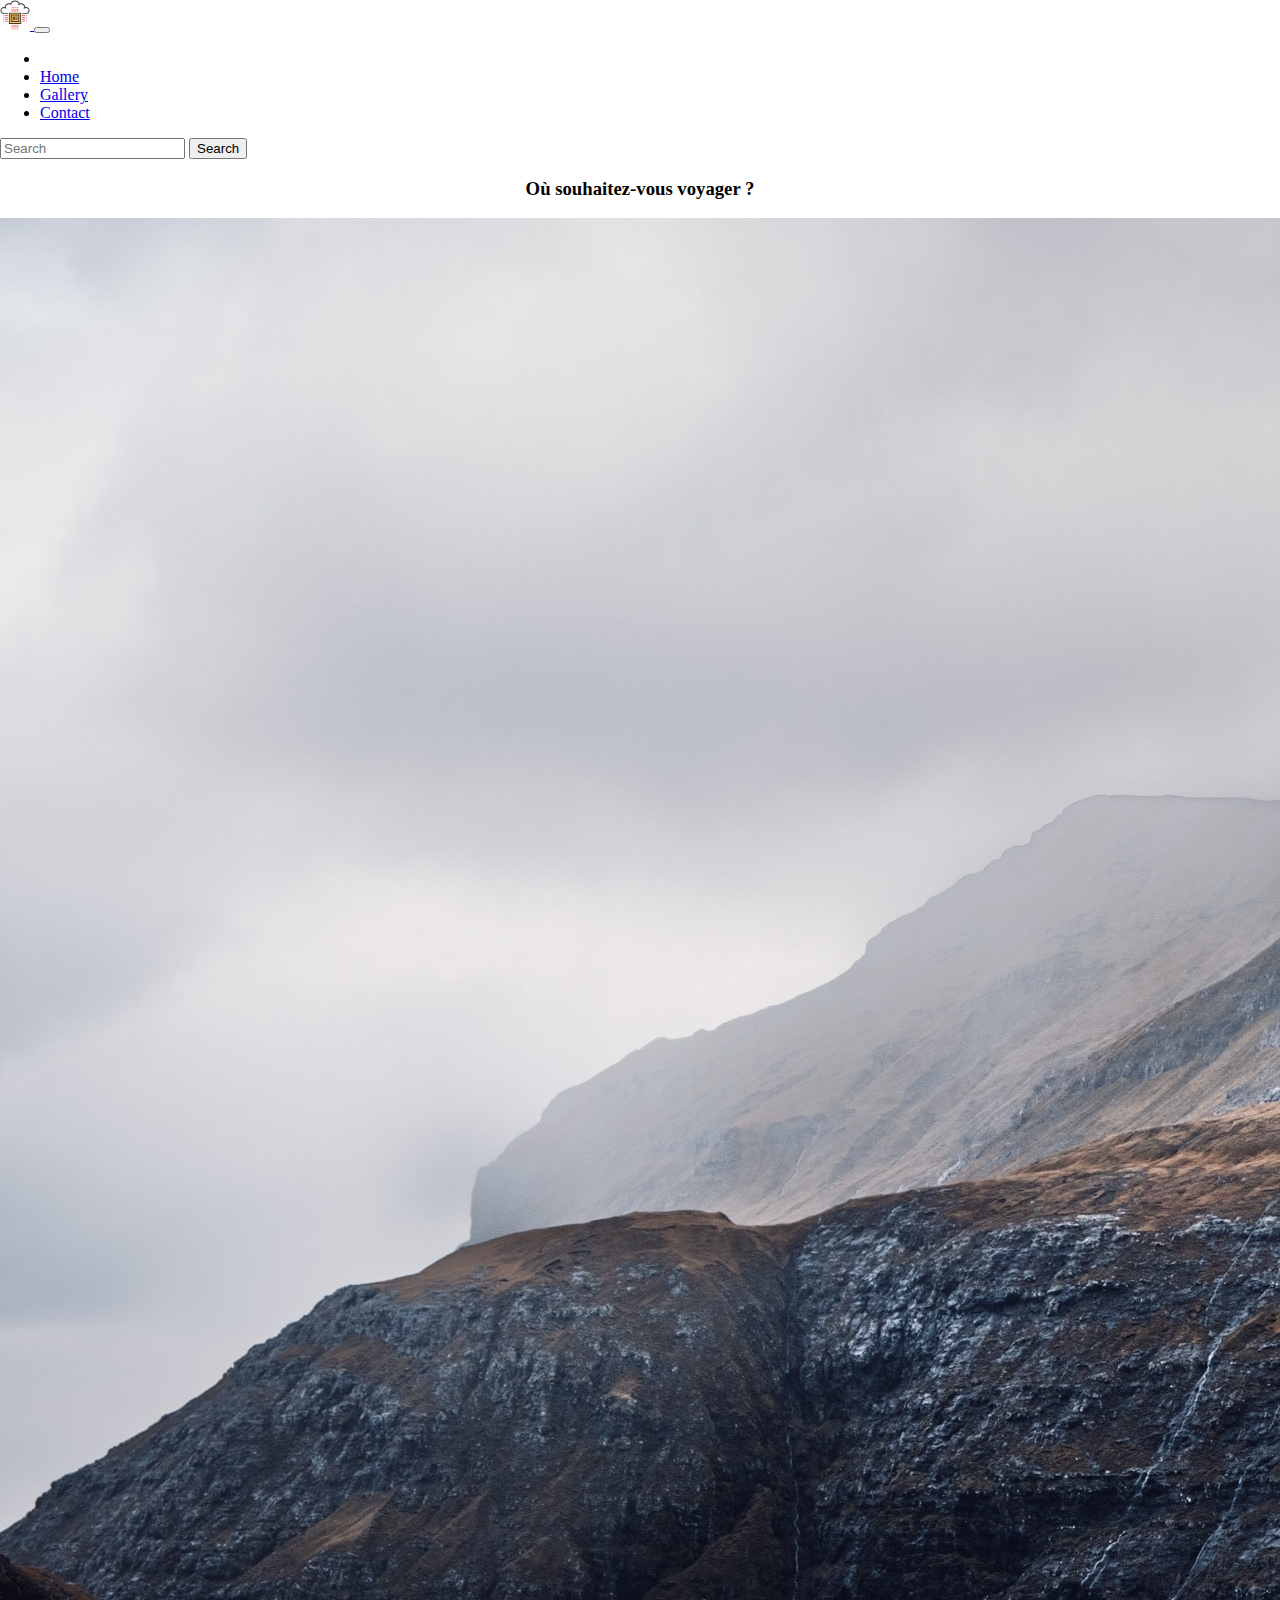
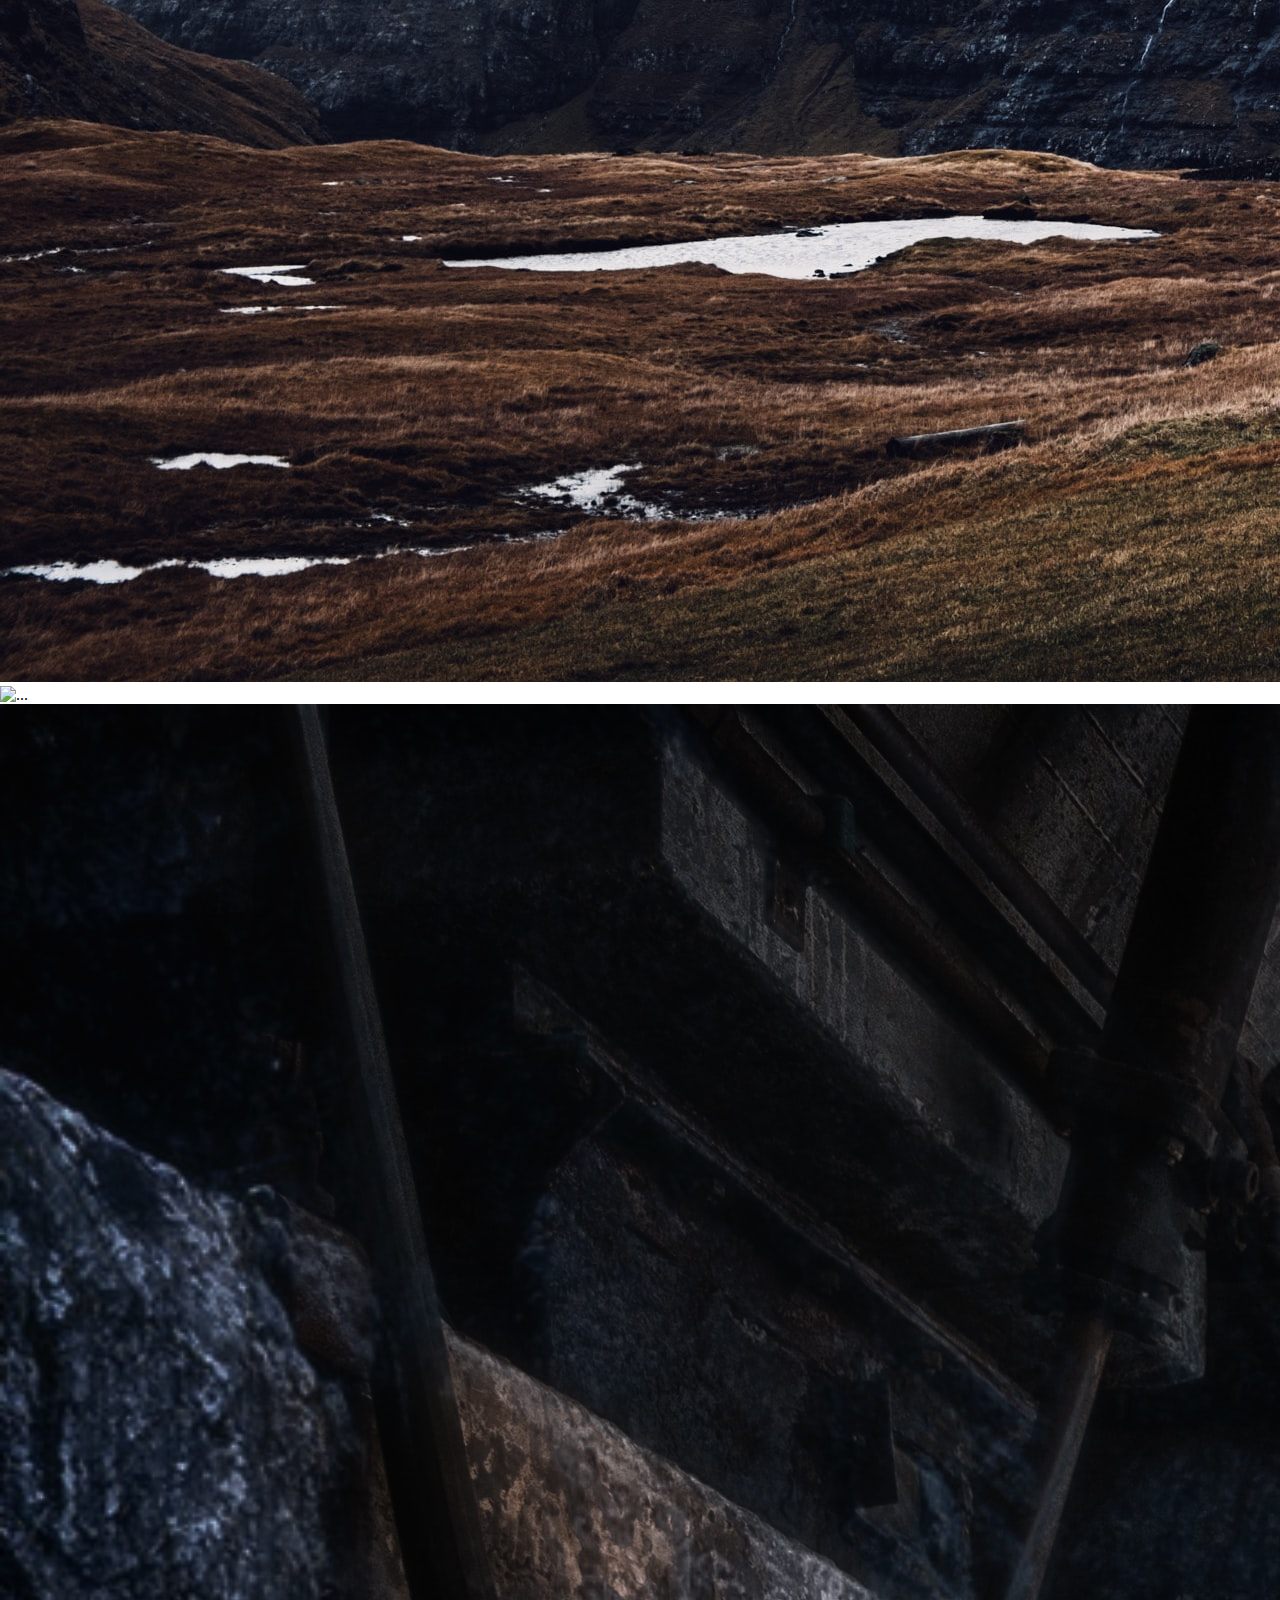
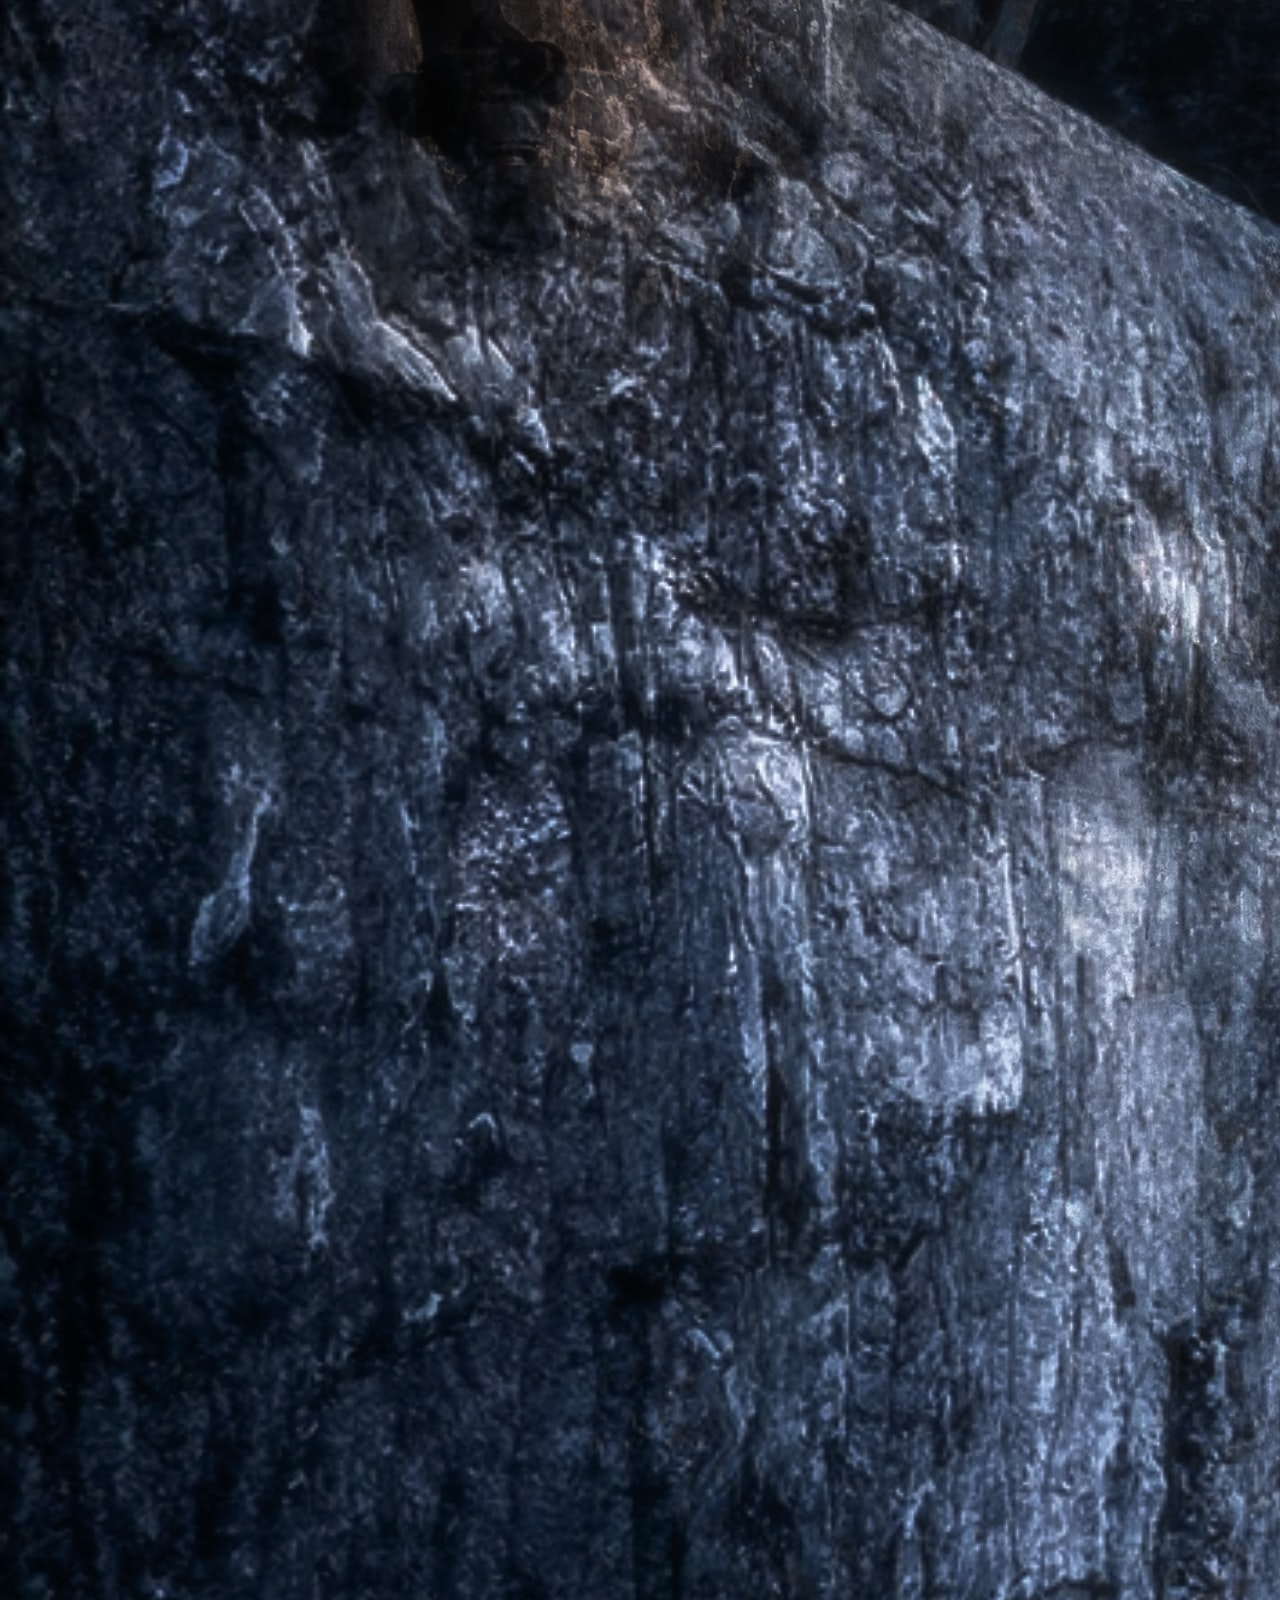
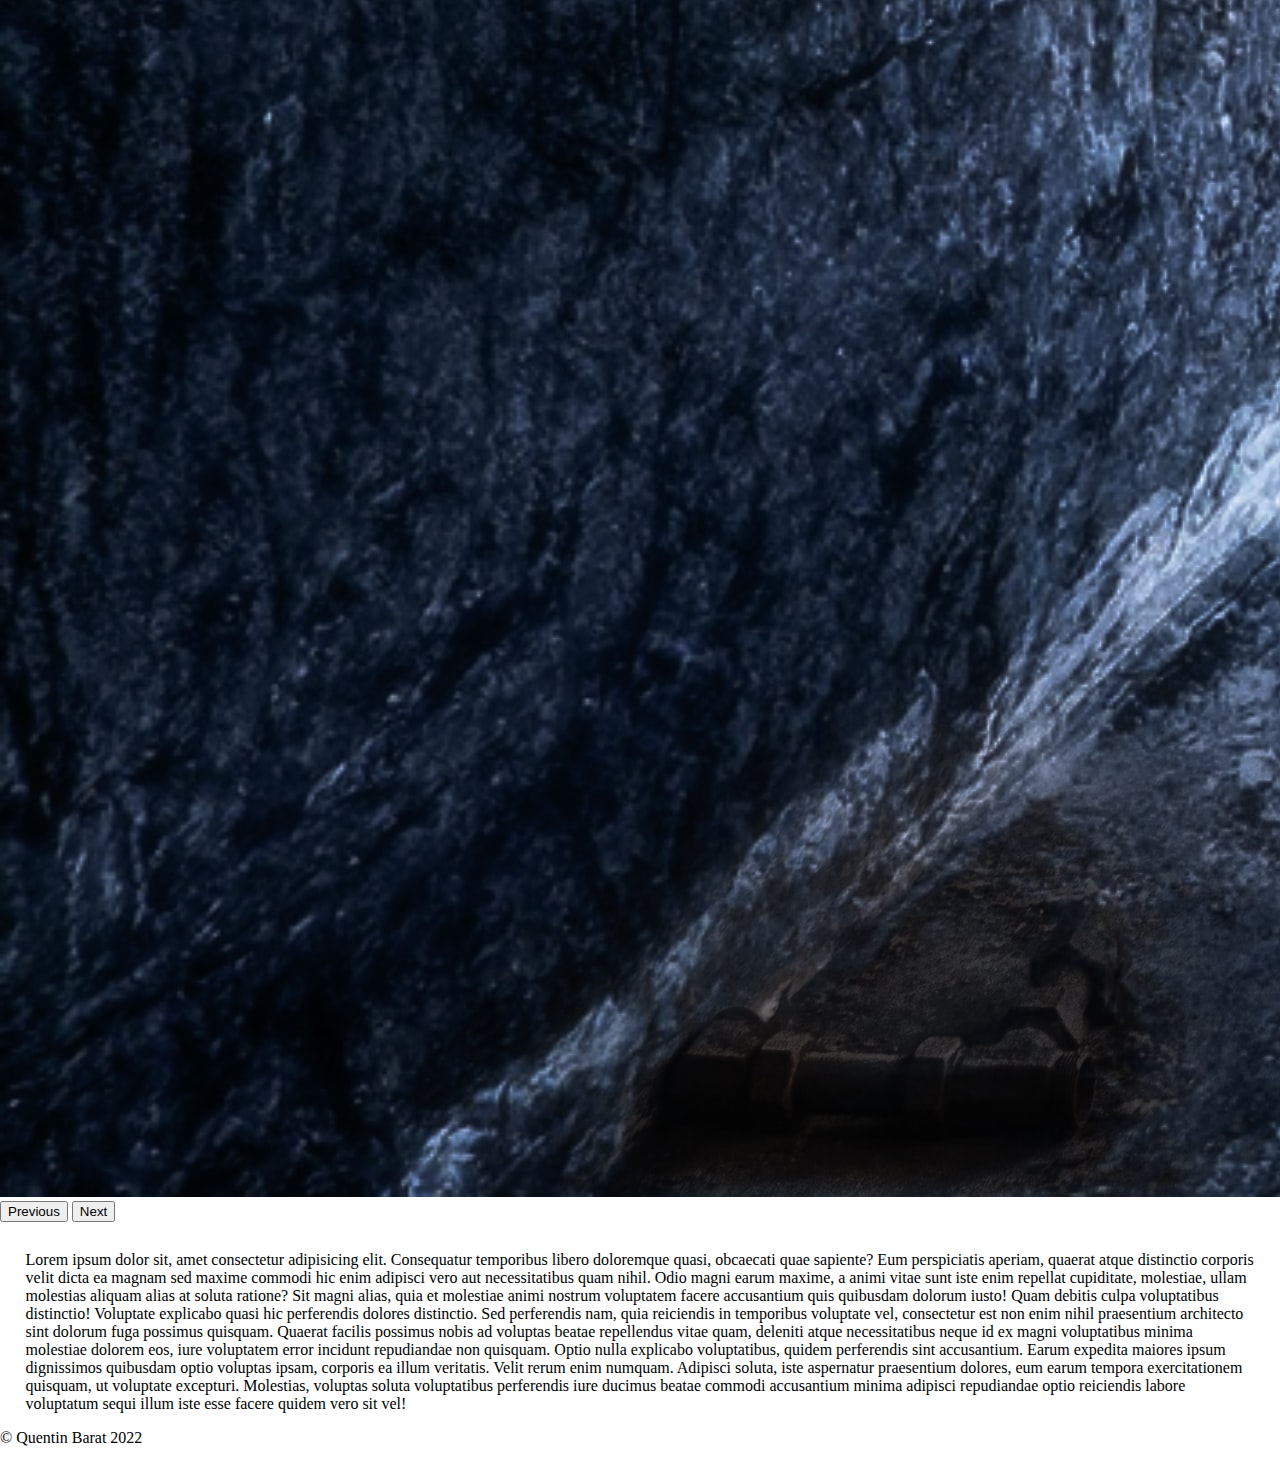
==== index.html @ a37da59c "Delete Animation" ====
<!DOCTYPE html>
<html lang="en">
<head>
    <meta charset="UTF-8">
    <meta http-equiv="X-UA-Compatible" content="IE=edge">
    <meta name="viewport" content="width=device-width, initial-scale=1.0">
    <title>Quentin</title>
    <link rel="icon" type="image/x-icon" href="apple-touch-icon.png">
    <link href="https://cdn.jsdelivr.net/npm/bootstrap@5.2.3/dist/css/bootstrap.min.css" rel="stylesheet" integrity="sha384-rbsA2VBKQhggwzxH7pPCaAqO46MgnOM80zW1RWuH61DGLwZJEdK2Kadq2F9CUG65" crossorigin="anonymous">
    <link rel="stylesheet" href="style.css">
</head>

<body>
    <header>
        <nav class="navbar navbar-expand-lg bg-light p-1">
        <div class="container-fluid">
          <a class="navbar-brand" href="index.html">
            <img src="2890577_ai_artificial intelligence_brain_electronics_robotics_icon.svg" width="30px" alt="">
          </a>
          <button class="navbar-toggler" type="button" data-bs-toggle="collapse" data-bs-target="#navbarSupportedContent" aria-controls="navbarSupportedContent" aria-expanded="false" aria-label="Toggle navigation">
            <span class="navbar-toggler-icon"></span>
          </button>
          <div class="collapse navbar-collapse" id="navbarSupportedContent">
            <ul class="navbar-nav me-auto mb-2 mb-lg-0">
                <li class="nav-item">
                    <a class="nav-link active" aria-current="page" href="index.html"></a>
                  </li>
              <li class="nav-item">
                <a class="nav-link active" aria-current="page" href="index.html">Home</a>
              </li>
              <li class="nav-item">
                <a class="nav-link" href="index_2.html">Gallery</a>
              </li>
              <li class="nav-item">
                <a class="nav-link" href="index_3.html">Contact</a>
              </li>
            </ul>

            <form class="d-flex" role="search">
              <input class="form-control me-2" type="search" placeholder="Search" aria-label="Search">
              <button class="btn btn-outline-success" type="submit">Search</button>
            </form>
          </div>
        </div>
      </nav>
    </header>
    
    <main>
        <div class="Texte">
            <div class="Titre">
                <h3 class="h4">Où souhaitez-vous voyager ?</h3>
            </div>
        </div>  
        <div id="carouselExampleControls" class="carousel slide" data-bs-ride="carousel">
            <div class="carousel-inner">
              <div class="carousel-item active">
                <img src="christian-cueni-WuP9us4EDic-unsplash.jpg" class="d-block w-100" alt="...">
              </div>
              <div class="carousel-item">
                <img src="job-savelsberg-9DelBBXplLU-unsplash.jpg" class="d-block w-100" alt="...">
              </div>
              <div class="carousel-item">
                <img src="peter-herrmann-ug-OQWMyoOA-unsplash.jpg" class="d-block w-100" alt="...">
              </div>
            </div>
            <button class="carousel-control-prev" type="button" data-bs-target="#carouselExampleControls" data-bs-slide="prev">
              <span class="carousel-control-prev-icon" aria-hidden="true"></span>
              <span class="visually-hidden">Previous</span>
            </button>
            <button class="carousel-control-next" type="button" data-bs-target="#carouselExampleControls" data-bs-slide="next">
              <span class="carousel-control-next-icon" aria-hidden="true"></span>
              <span class="visually-hidden">Next</span>
            </button>
        </div>
        <div class="Description">
            <p>Lorem ipsum dolor sit, amet consectetur adipisicing elit. Consequatur temporibus libero doloremque quasi, obcaecati quae sapiente? Eum perspiciatis aperiam, quaerat atque distinctio corporis velit dicta ea magnam sed maxime commodi hic enim adipisci vero aut necessitatibus quam nihil. Odio magni earum maxime, a animi vitae sunt iste enim repellat cupiditate, molestiae, ullam molestias aliquam alias at soluta ratione? Sit magni alias, quia et molestiae animi nostrum voluptatem facere accusantium quis quibusdam dolorum iusto! Quam debitis culpa voluptatibus distinctio! Voluptate explicabo quasi hic perferendis dolores distinctio. Sed perferendis nam, quia reiciendis in temporibus voluptate vel, consectetur est non enim nihil praesentium architecto sint dolorum fuga possimus quisquam. Quaerat facilis possimus nobis ad voluptas beatae repellendus vitae quam, deleniti atque necessitatibus neque id ex magni voluptatibus minima molestiae dolorem eos, iure voluptatem error incidunt repudiandae non quisquam. Optio nulla explicabo voluptatibus, quidem perferendis sint accusantium. Earum expedita maiores ipsum dignissimos quibusdam optio voluptas ipsam, corporis ea illum veritatis. Velit rerum enim numquam. Adipisci soluta, iste aspernatur praesentium dolores, eum earum tempora exercitationem quisquam, ut voluptate excepturi. Molestias, voluptas soluta voluptatibus perferendis iure ducimus beatae commodi accusantium minima adipisci repudiandae optio reiciendis labore voluptatum sequi illum iste esse facere quidem vero sit vel!</p>
        </div>
    </main>

    <footer class="bg-light text-center p-1">
      <p>&copy; Quentin Barat 2022</p>

    </footer>
    <script src="https://cdn.jsdelivr.net/npm/bootstrap@5.2.3/dist/js/bootstrap.bundle.min.js" integrity="sha384-kenU1KFdBIe4zVF0s0G1M5b4hcpxyD9F7jL+jjXkk+Q2h455rYXK/7HAuoJl+0I4" crossorigin="anonymous"></script>
  </body>
</html>
---- style.css ----
html,body{
    margin: 0;
}

main .Texte{
    display: flex;
    justify-content:center;
    color: black;
}

main .Description{
    padding-left: 2%;
    padding-right: 2%;
    padding-top: 1%;

}
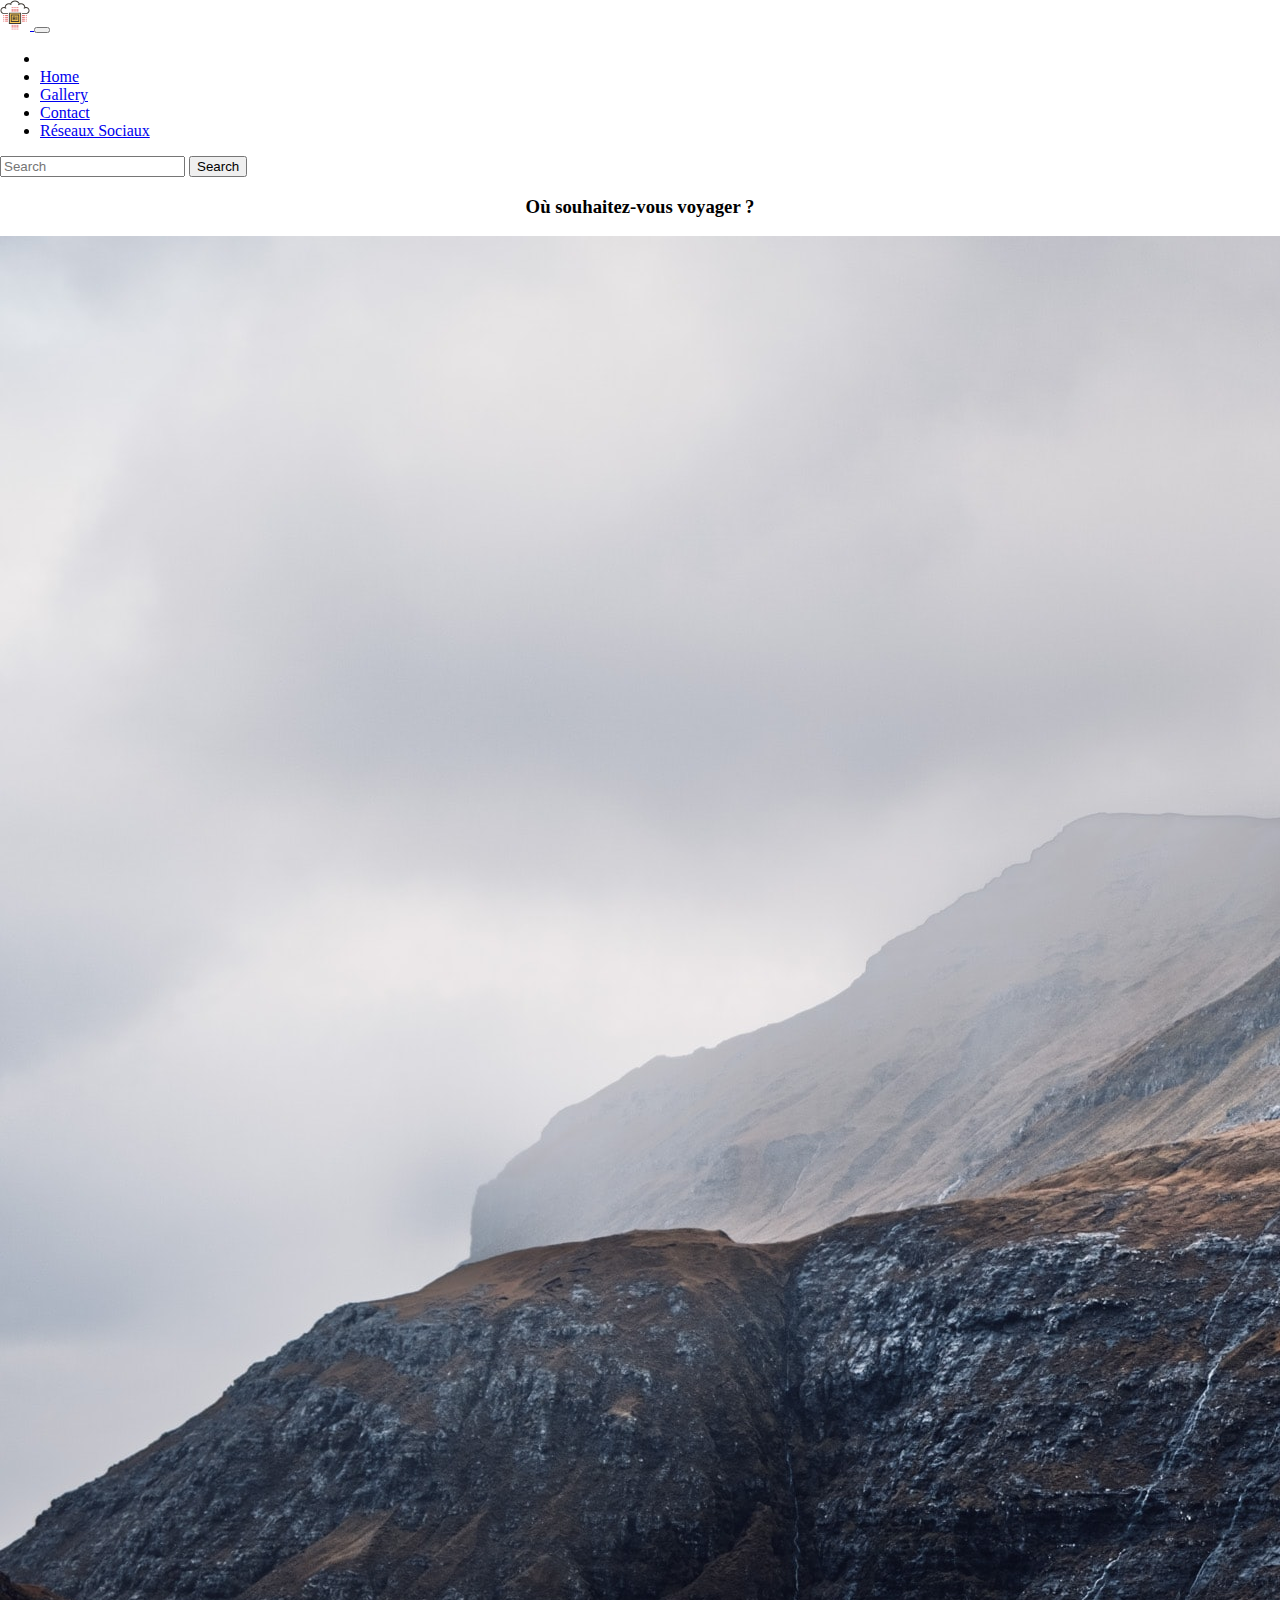
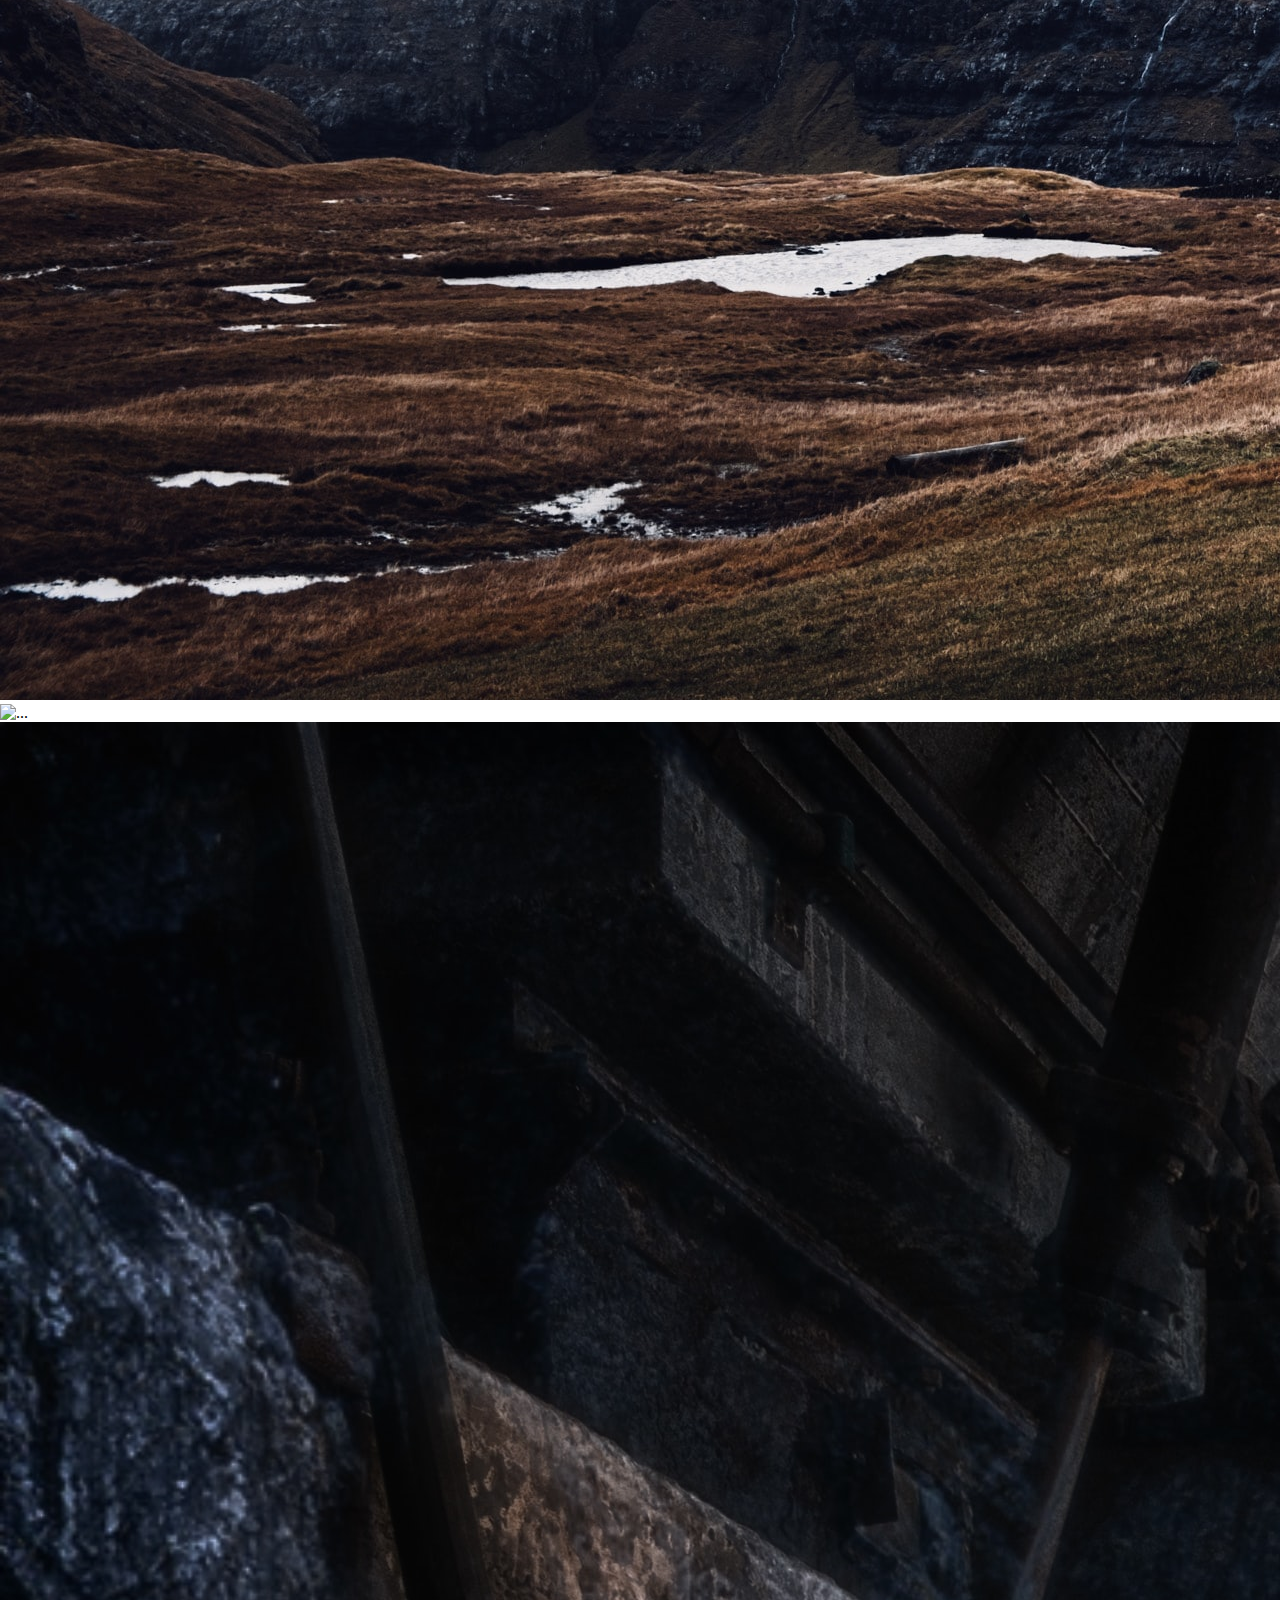
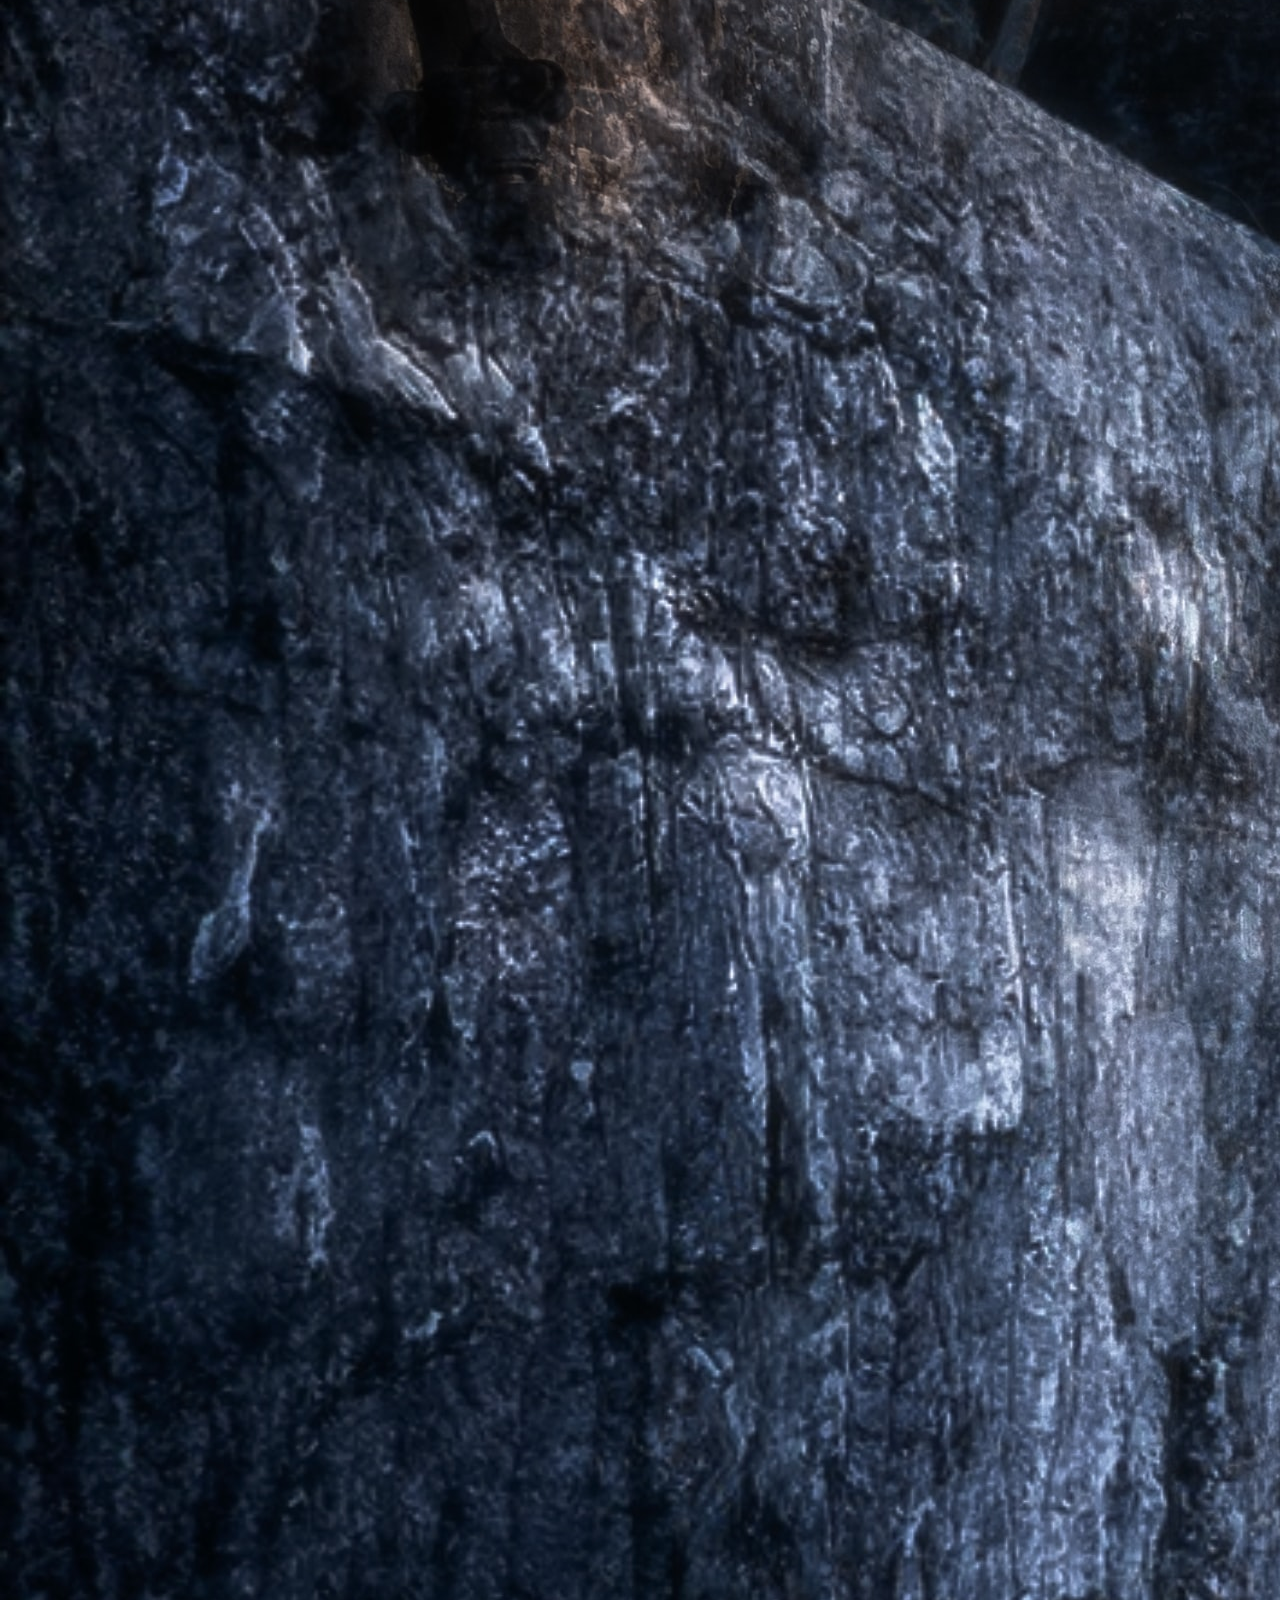
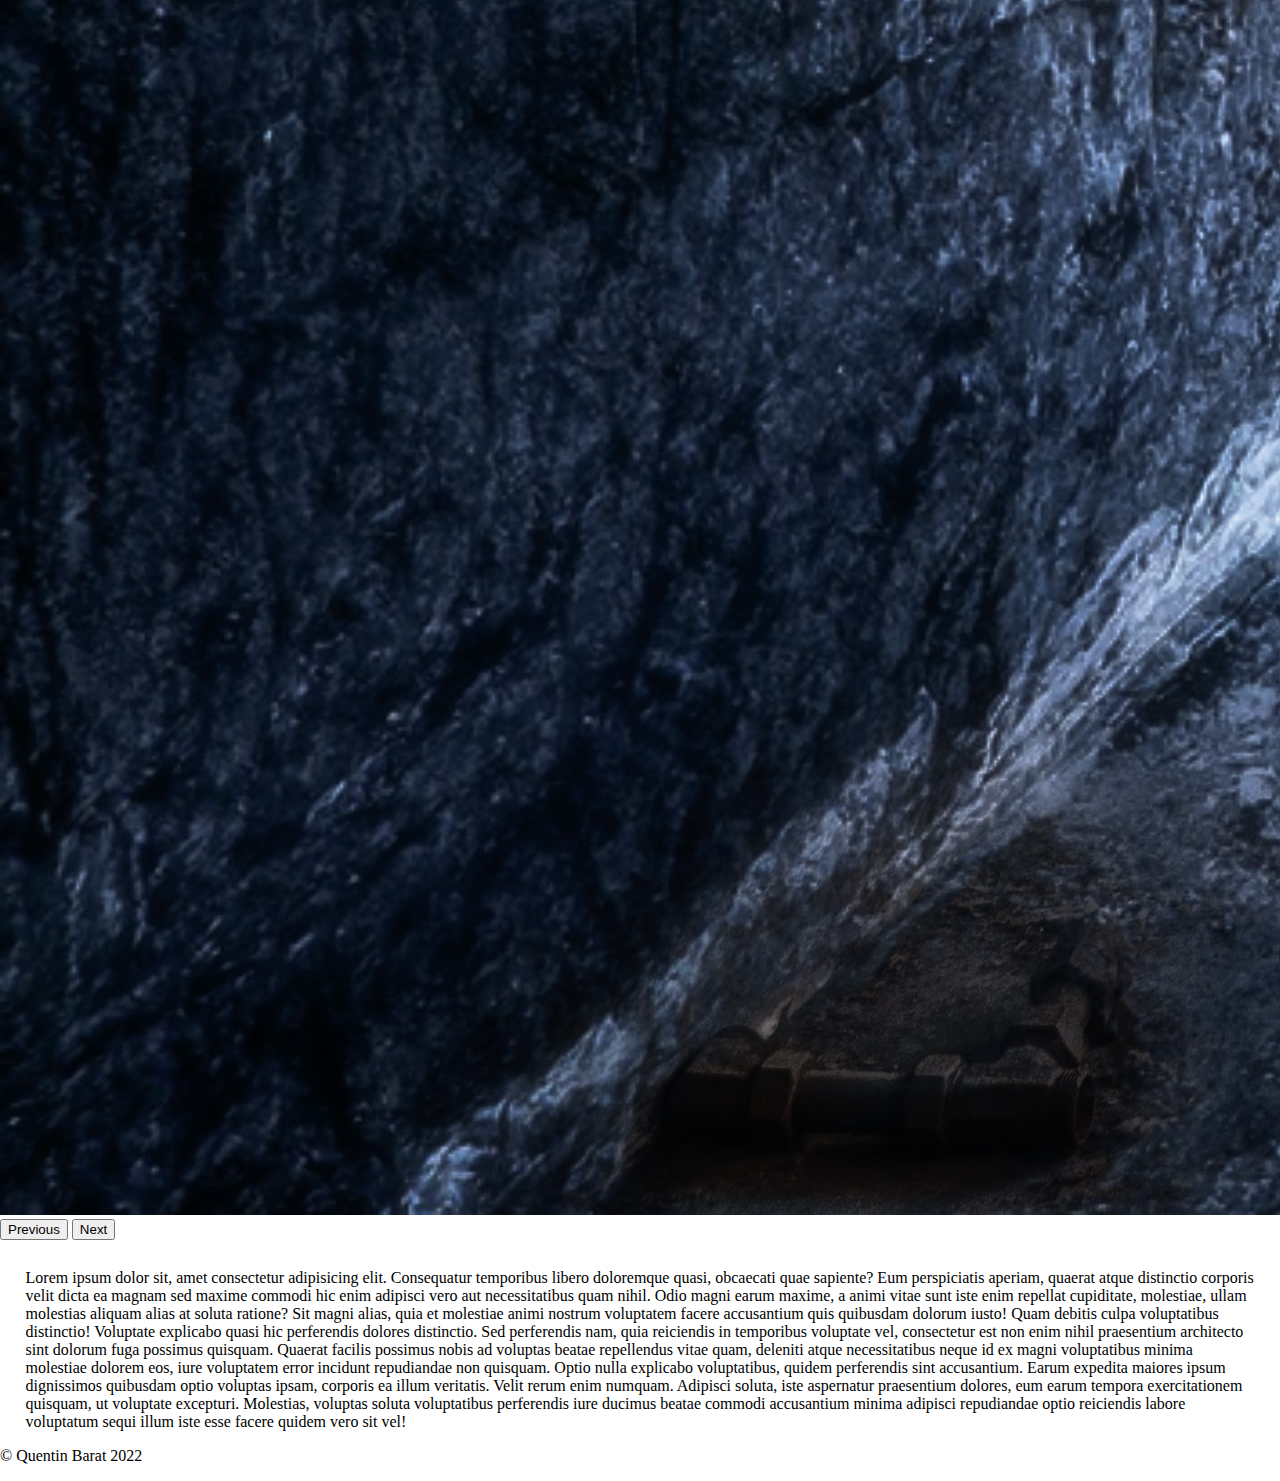
==== commit 6474c1d8: "Ajout d'une page avec vidéo youtube" ====
--- a/index.html
+++ b/index.html
@@ -4,8 +4,8 @@
     <meta charset="UTF-8">
     <meta http-equiv="X-UA-Compatible" content="IE=edge">
     <meta name="viewport" content="width=device-width, initial-scale=1.0">
-    <title>Quentin</title>
-    <link rel="icon" type="image/x-icon" href="apple-touch-icon.png">
+    <title>Super voyage très cher !</title>
+    <link rel="icon" type="image/x-icon" href="7247195_house_christmas_winter_icon.png">
     <link href="https://cdn.jsdelivr.net/npm/bootstrap@5.2.3/dist/css/bootstrap.min.css" rel="stylesheet" integrity="sha384-rbsA2VBKQhggwzxH7pPCaAqO46MgnOM80zW1RWuH61DGLwZJEdK2Kadq2F9CUG65" crossorigin="anonymous">
     <link rel="stylesheet" href="style.css">
 </head>
@@ -33,6 +33,9 @@
               </li>
               <li class="nav-item">
                 <a class="nav-link" href="index_3.html">Contact</a>
+              </li>
+              <li class="nav-item">
+                <a class="nav-link" href="index_4.html">Réseaux Sociaux</a>
               </li>
             </ul>
 
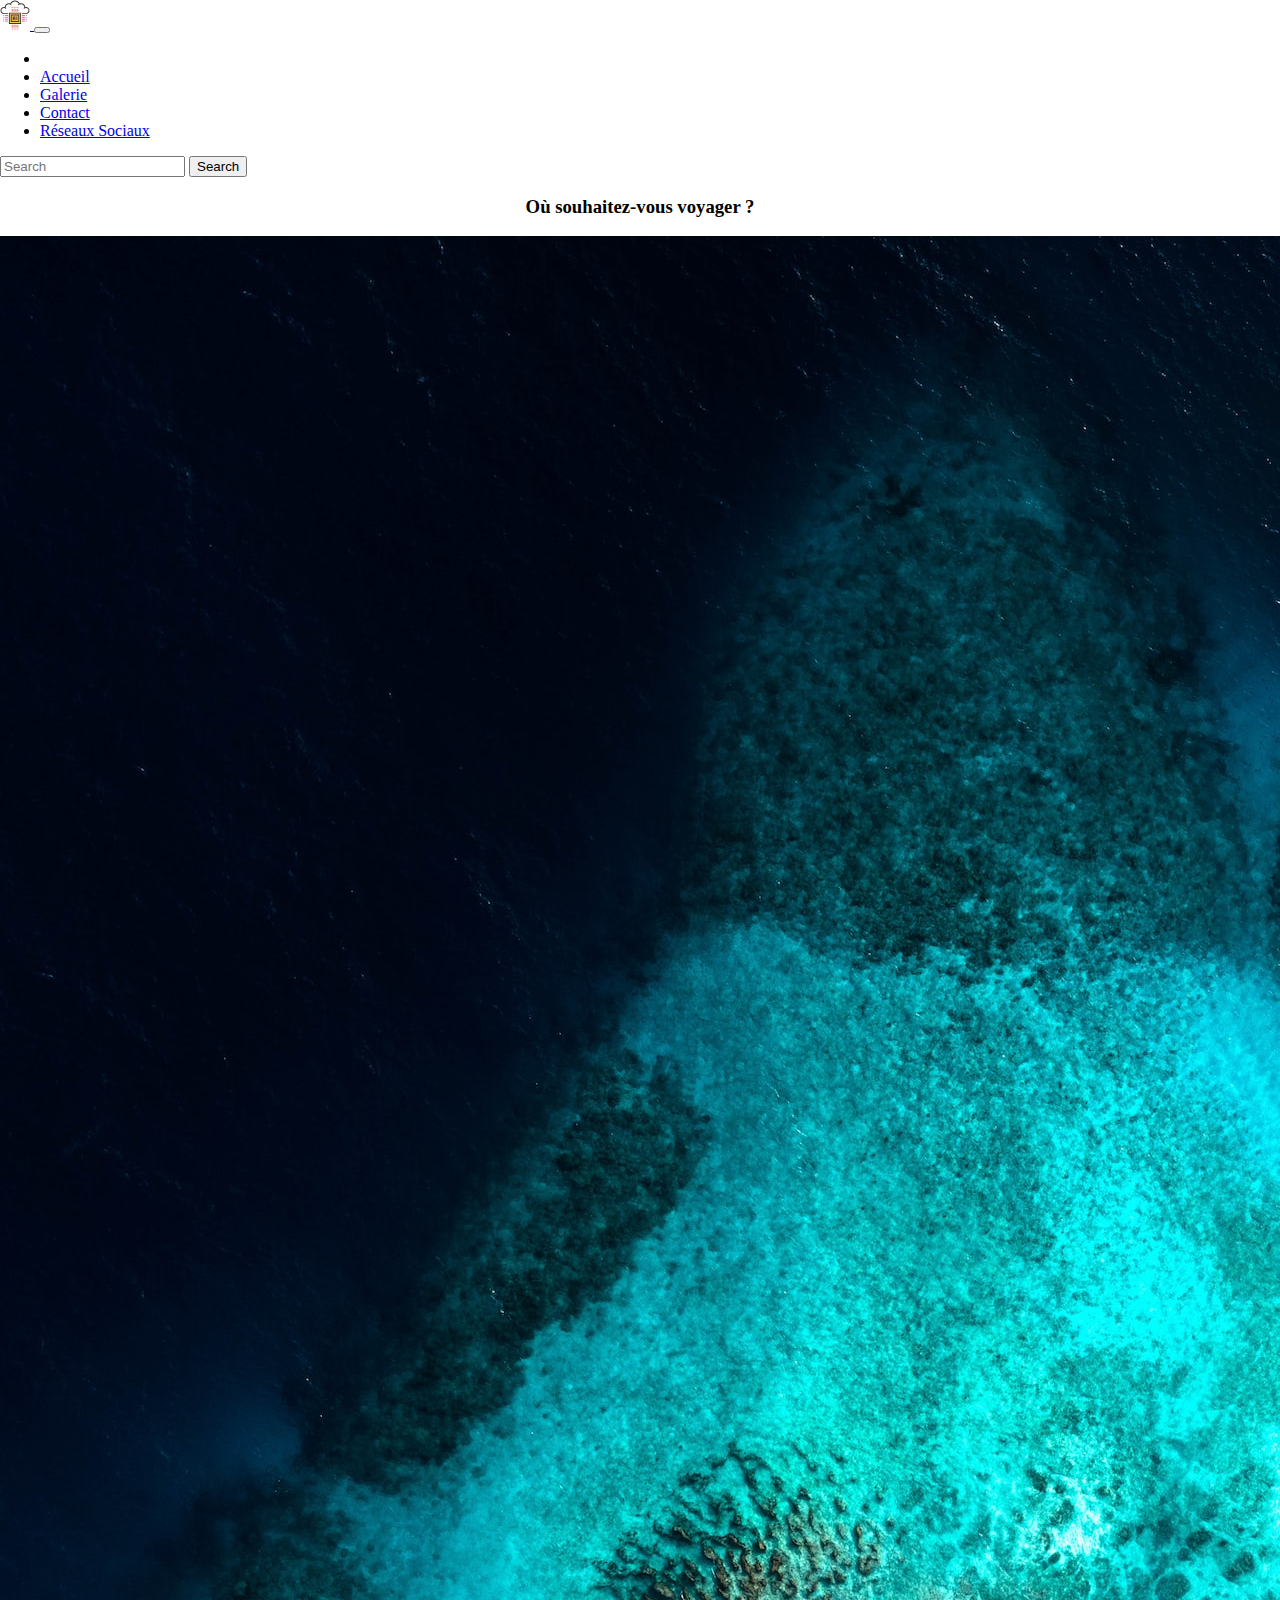
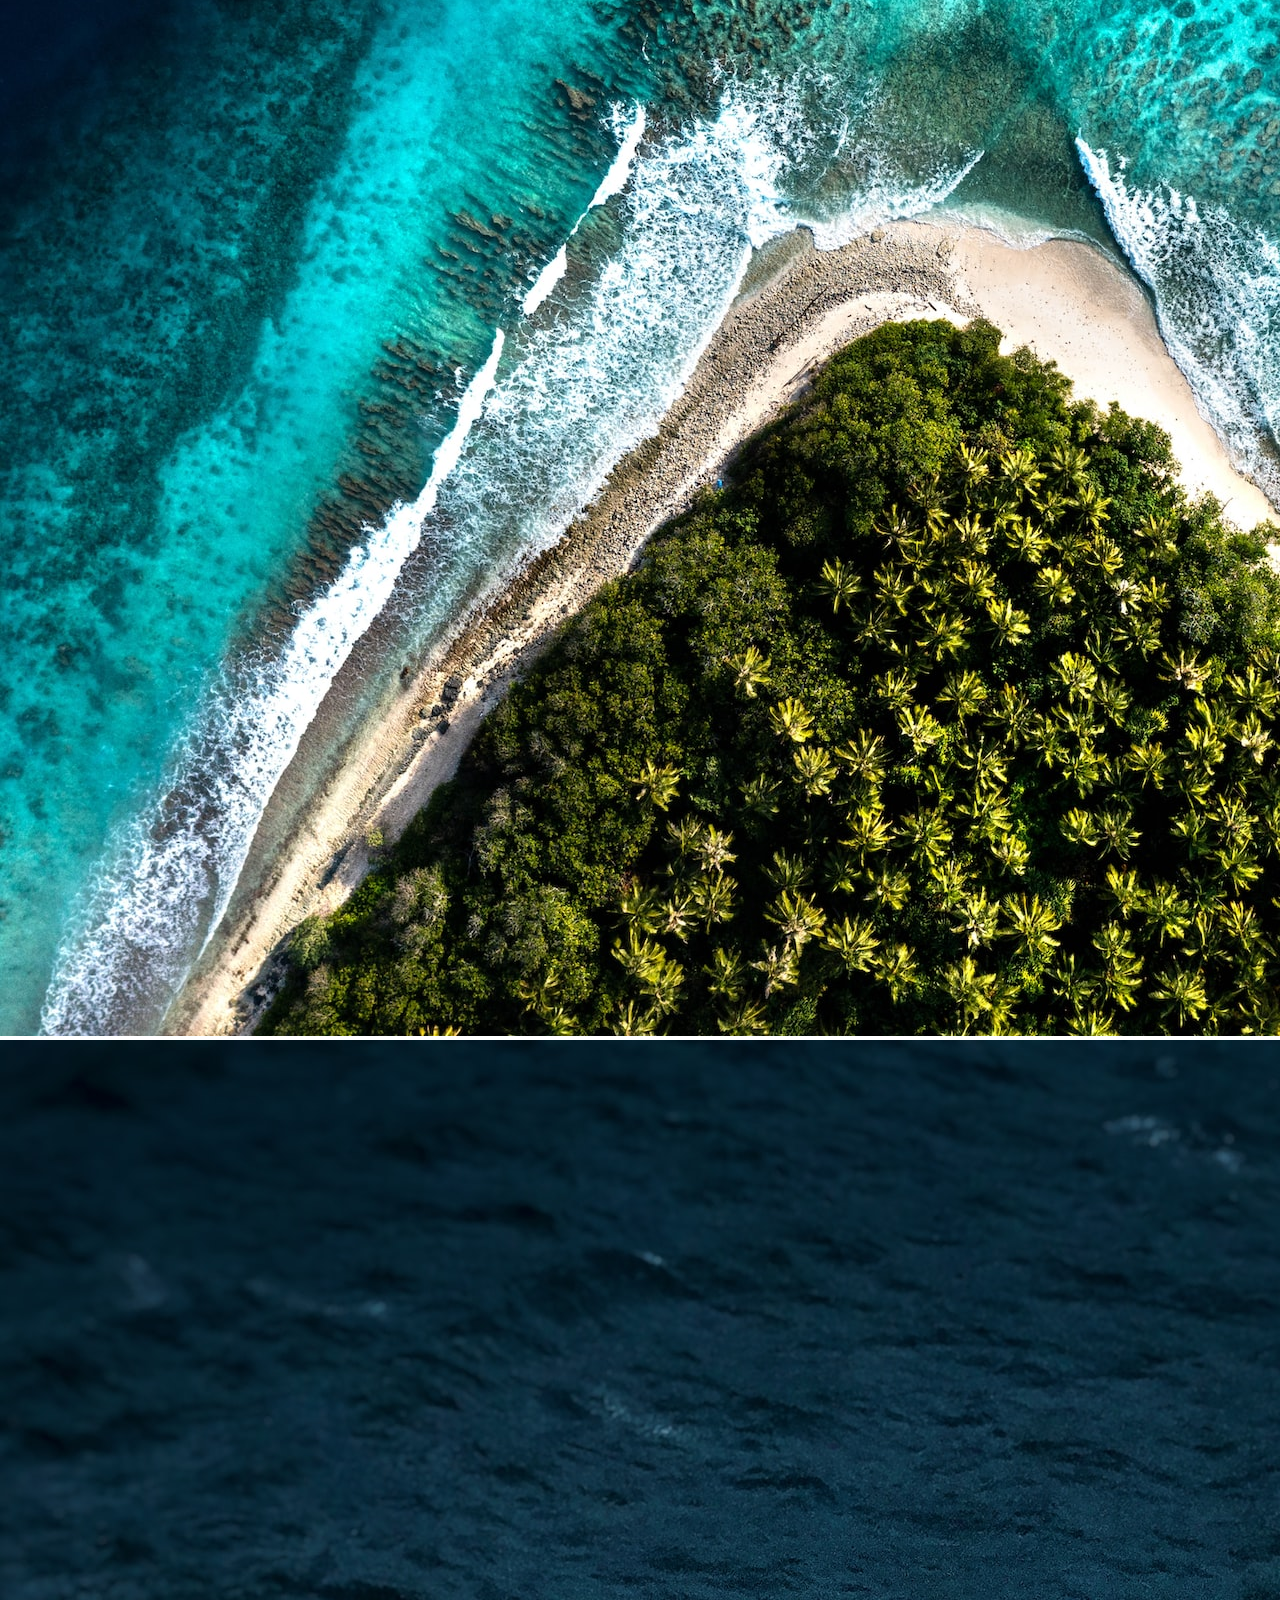
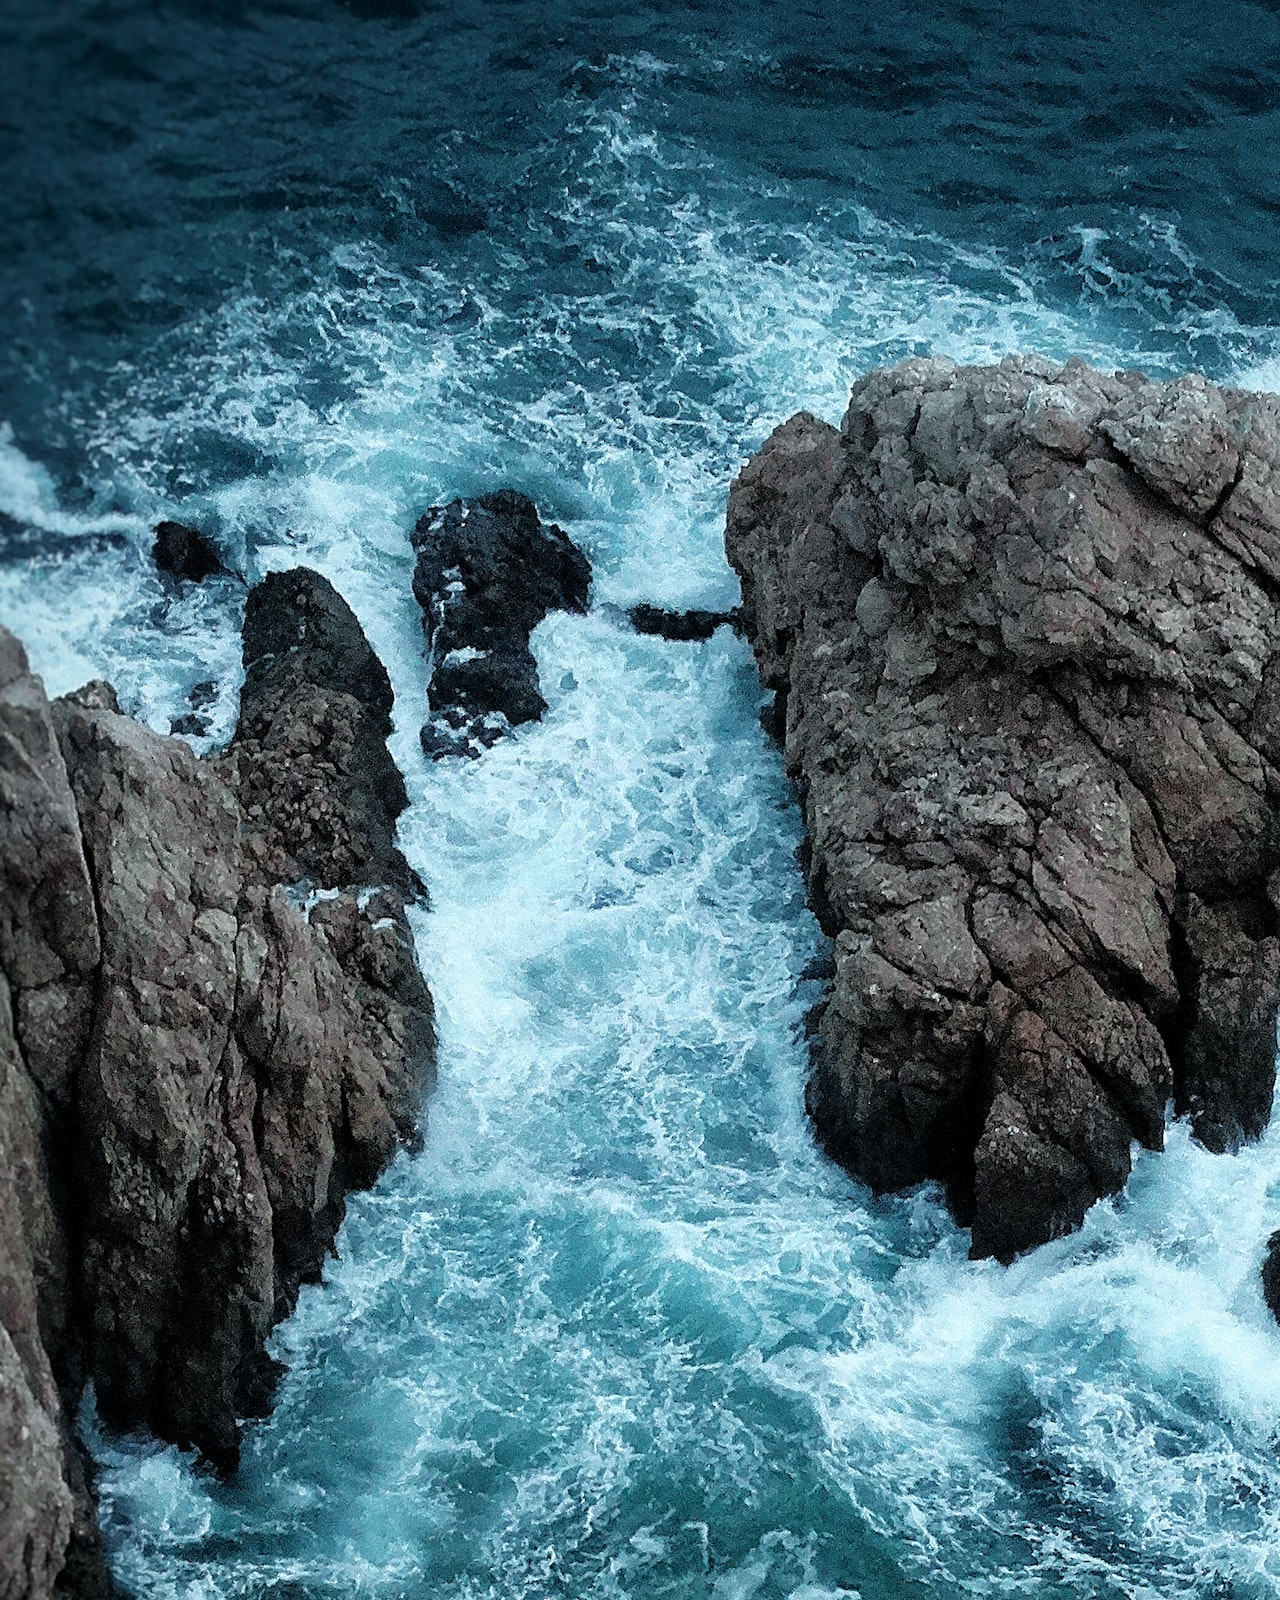
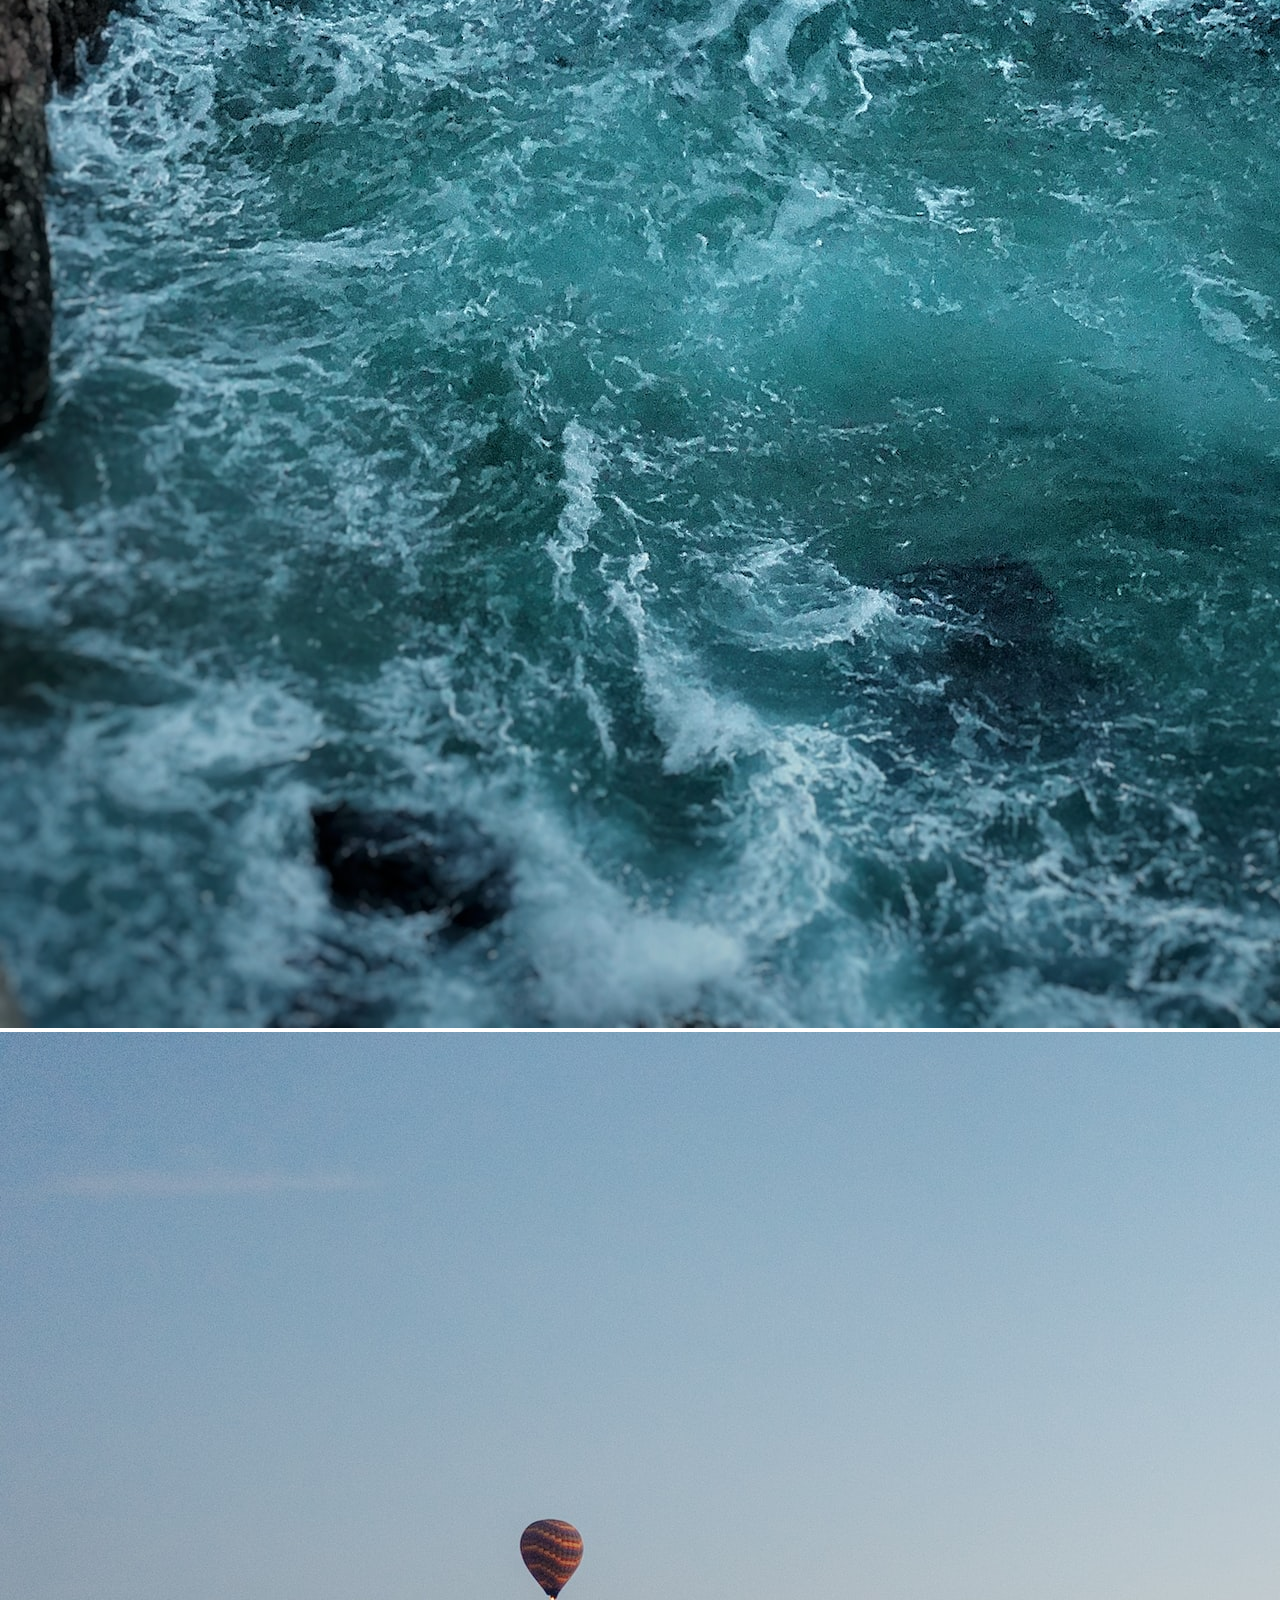
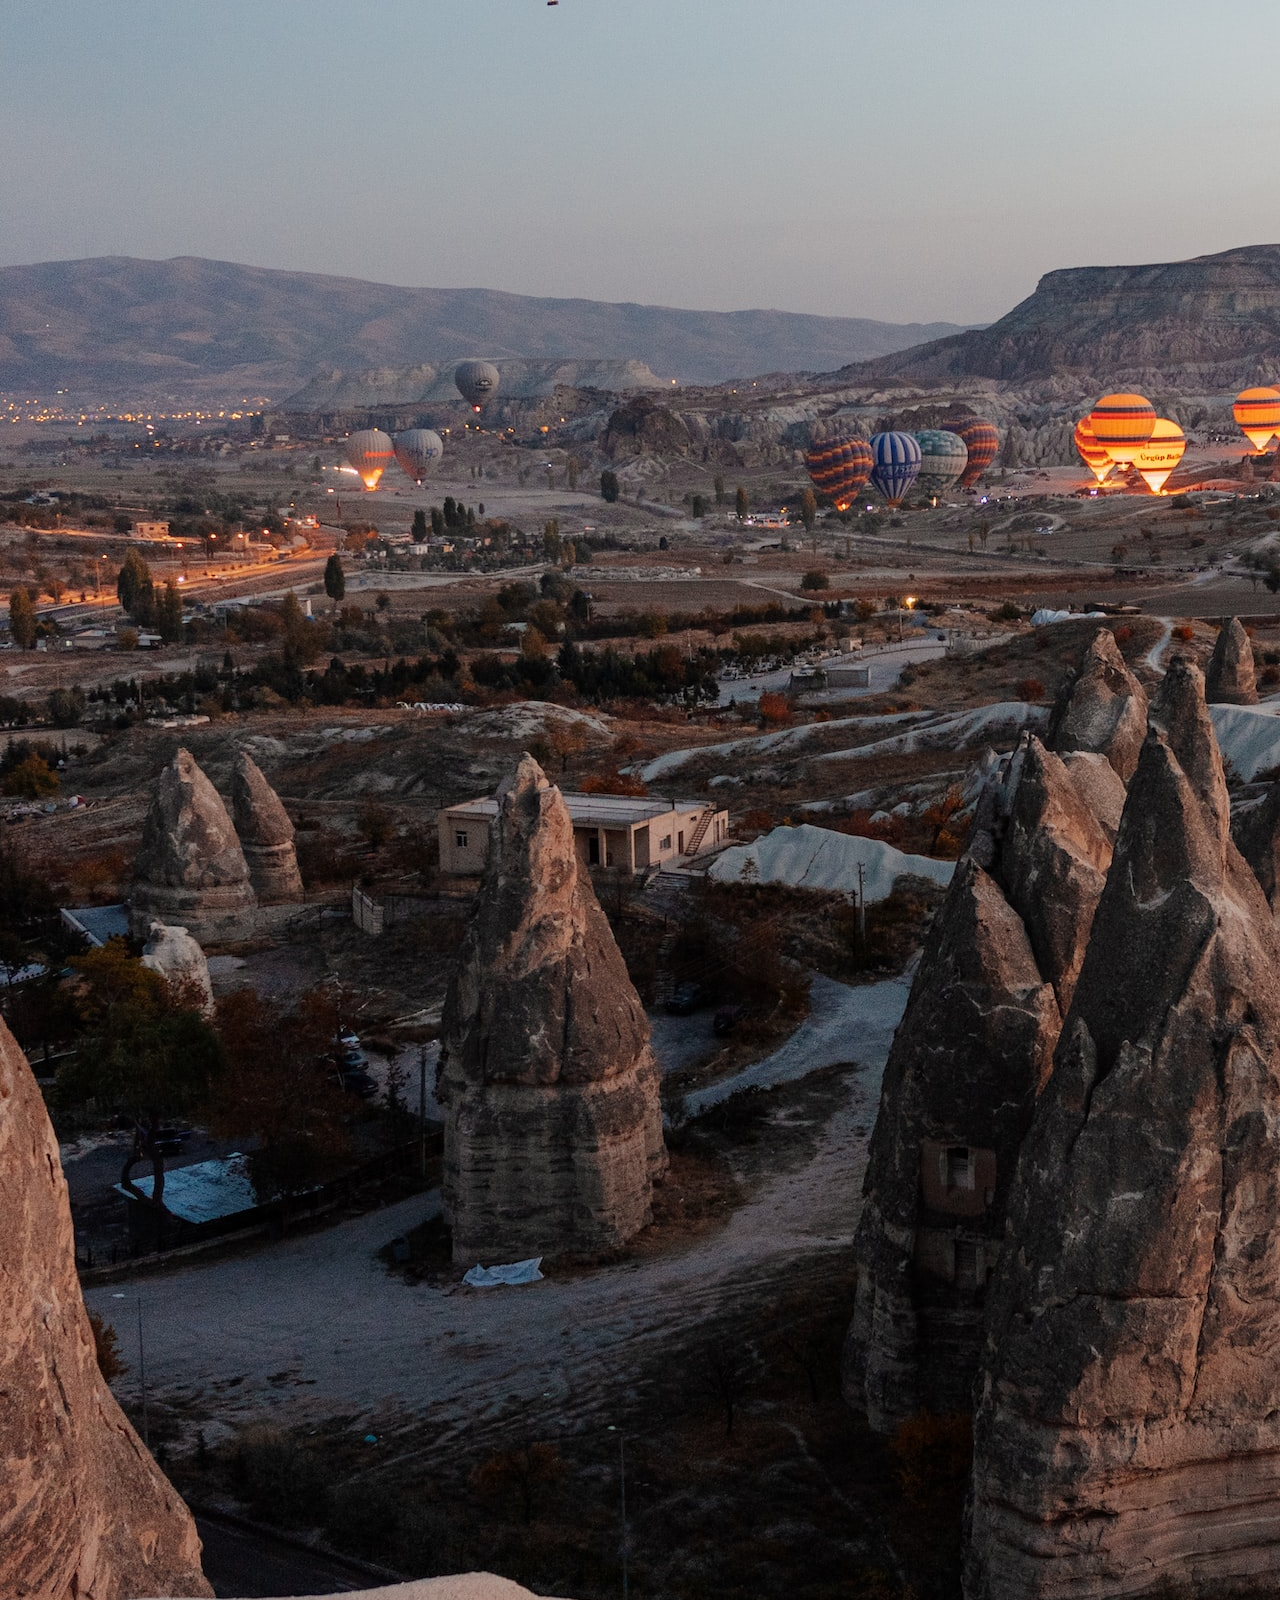
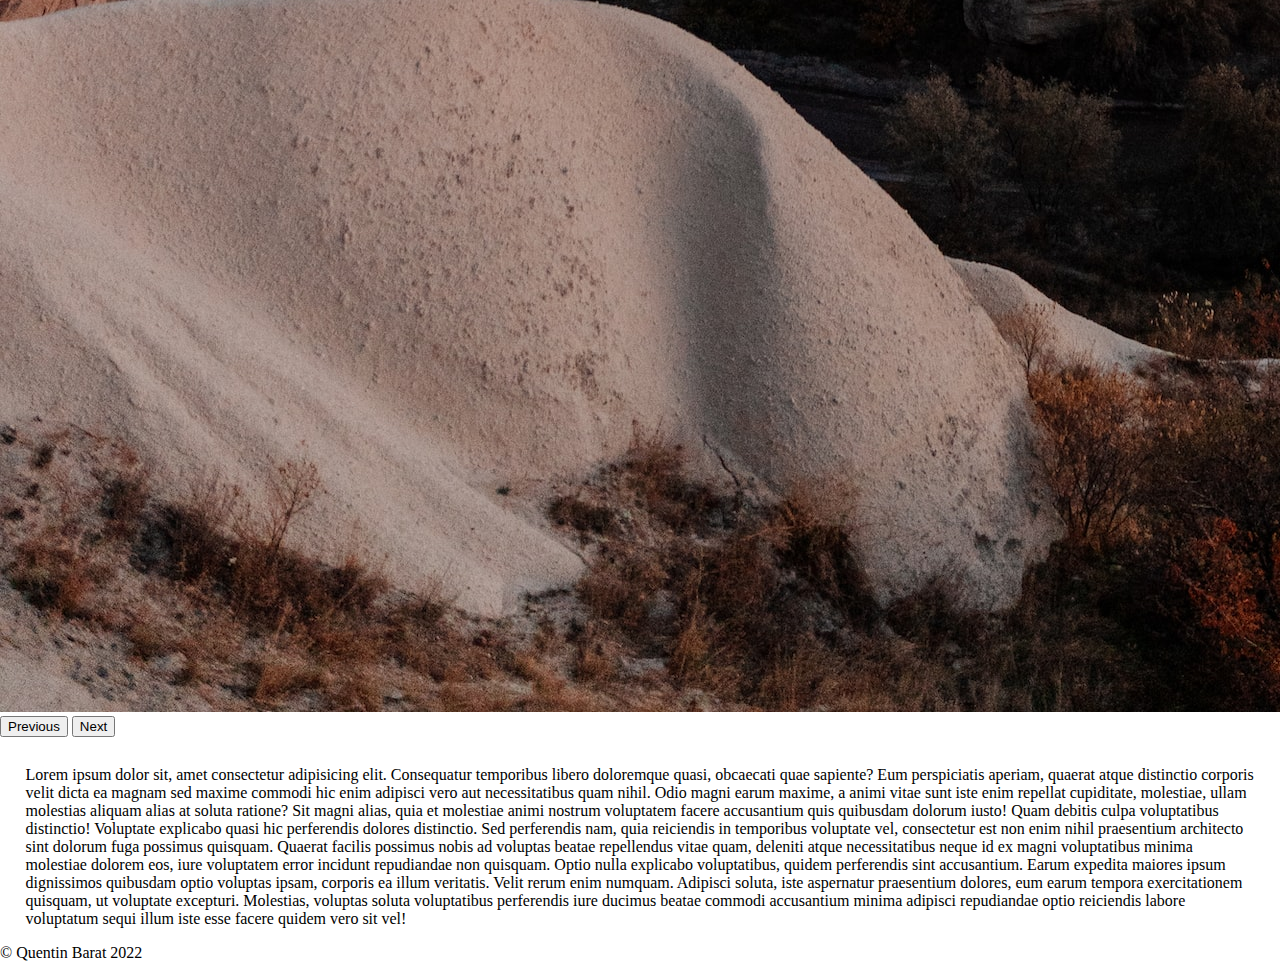
==== commit 8f7b68d3: "changement des photos et passage total en français" ====
--- a/index.html
+++ b/index.html
@@ -26,10 +26,10 @@
                     <a class="nav-link active" aria-current="page" href="index.html"></a>
                   </li>
               <li class="nav-item">
-                <a class="nav-link active" aria-current="page" href="index.html">Home</a>
+                <a class="nav-link active" aria-current="page" href="index.html">Accueil</a>
               </li>
               <li class="nav-item">
-                <a class="nav-link" href="index_2.html">Gallery</a>
+                <a class="nav-link" href="index_2.html">Galerie</a>
               </li>
               <li class="nav-item">
                 <a class="nav-link" href="index_3.html">Contact</a>
@@ -57,13 +57,13 @@
         <div id="carouselExampleControls" class="carousel slide" data-bs-ride="carousel">
             <div class="carousel-inner">
               <div class="carousel-item active">
-                <img src="christian-cueni-WuP9us4EDic-unsplash.jpg" class="d-block w-100" alt="...">
+                <img src="Image\hushaan-fromtinyisles-8Zeob7fAh5g-unsplash.jpg" class="d-block w-100" alt="...">
               </div>
               <div class="carousel-item">
-                <img src="job-savelsberg-9DelBBXplLU-unsplash.jpg" class="d-block w-100" alt="...">
+                <img src="Image\alexander-bozhko-rHn3-zUbcFg-unsplash.jpg" class="d-block w-100" alt="...">
               </div>
               <div class="carousel-item">
-                <img src="peter-herrmann-ug-OQWMyoOA-unsplash.jpg" class="d-block w-100" alt="...">
+                <img src="Image\igor-sporynin-23K5JplUAbE-unsplash.jpg" class="d-block w-100" alt="...">
               </div>
             </div>
             <button class="carousel-control-prev" type="button" data-bs-target="#carouselExampleControls" data-bs-slide="prev">
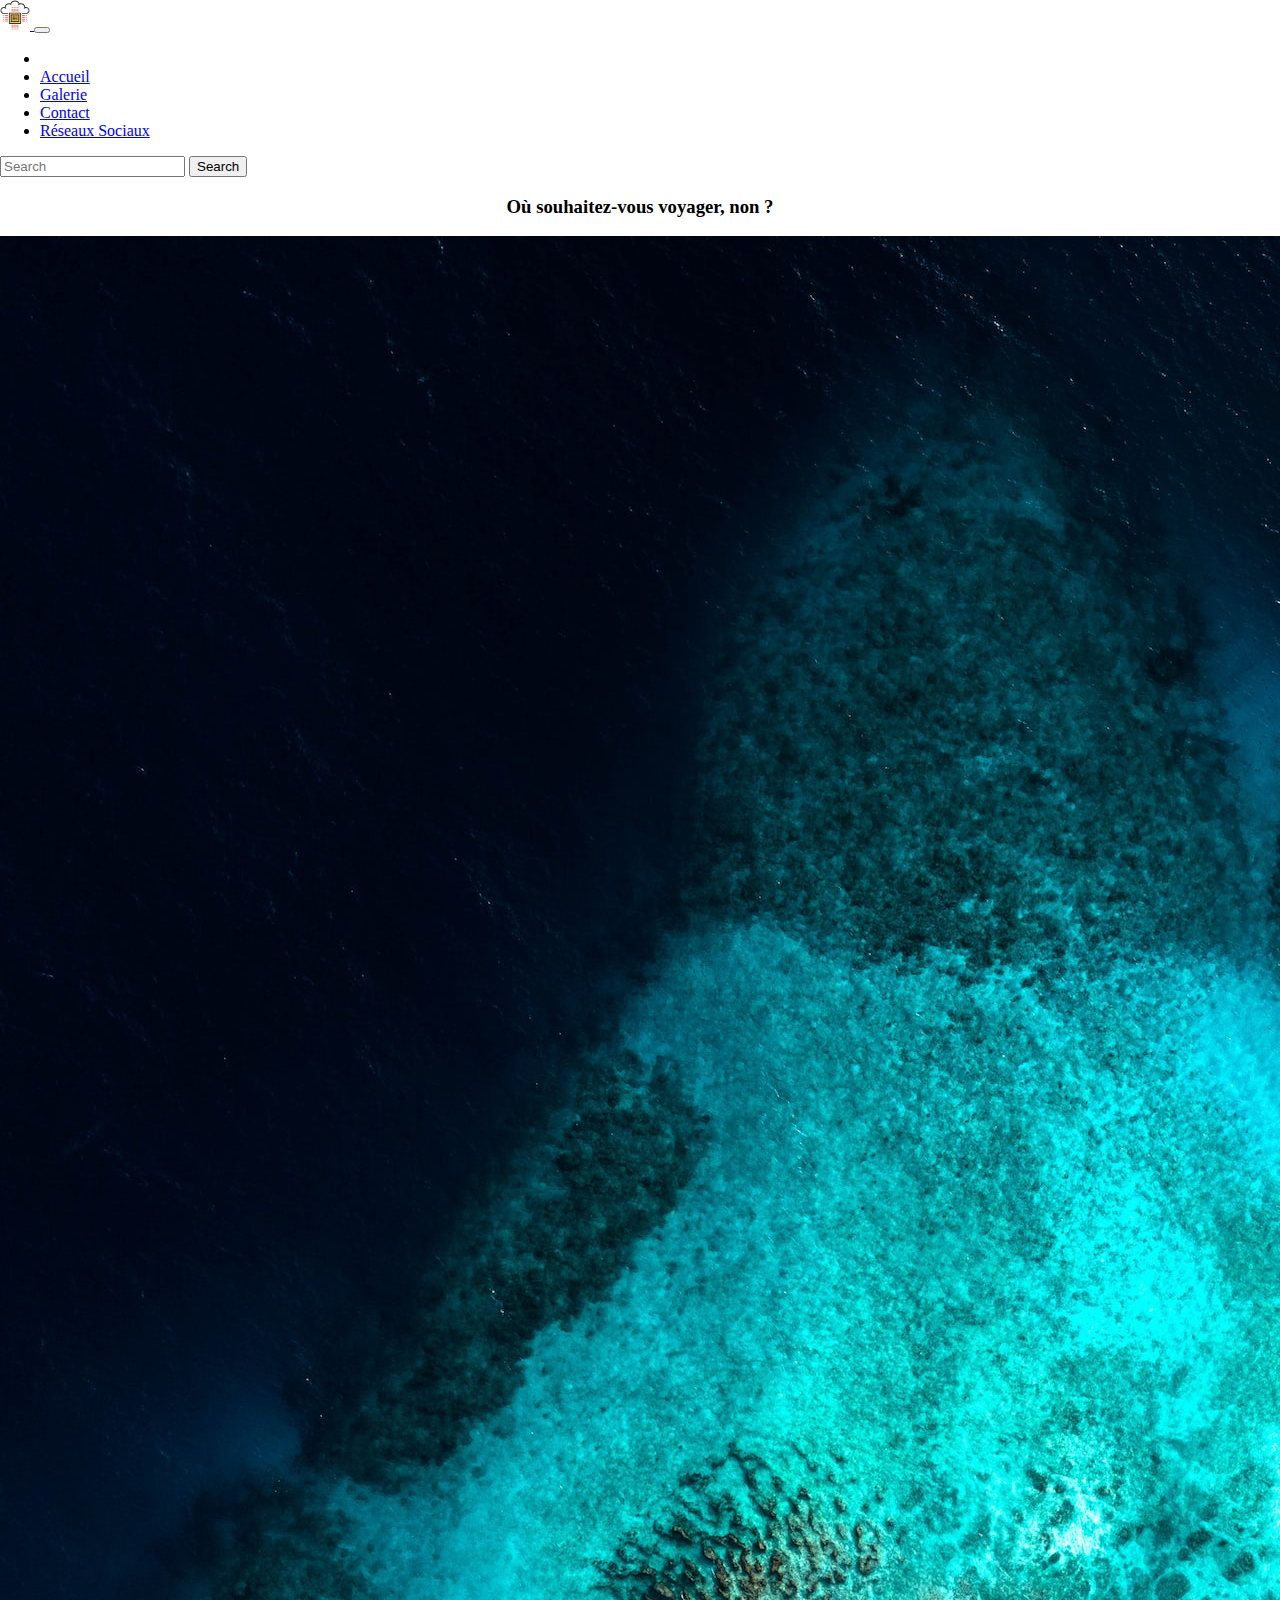
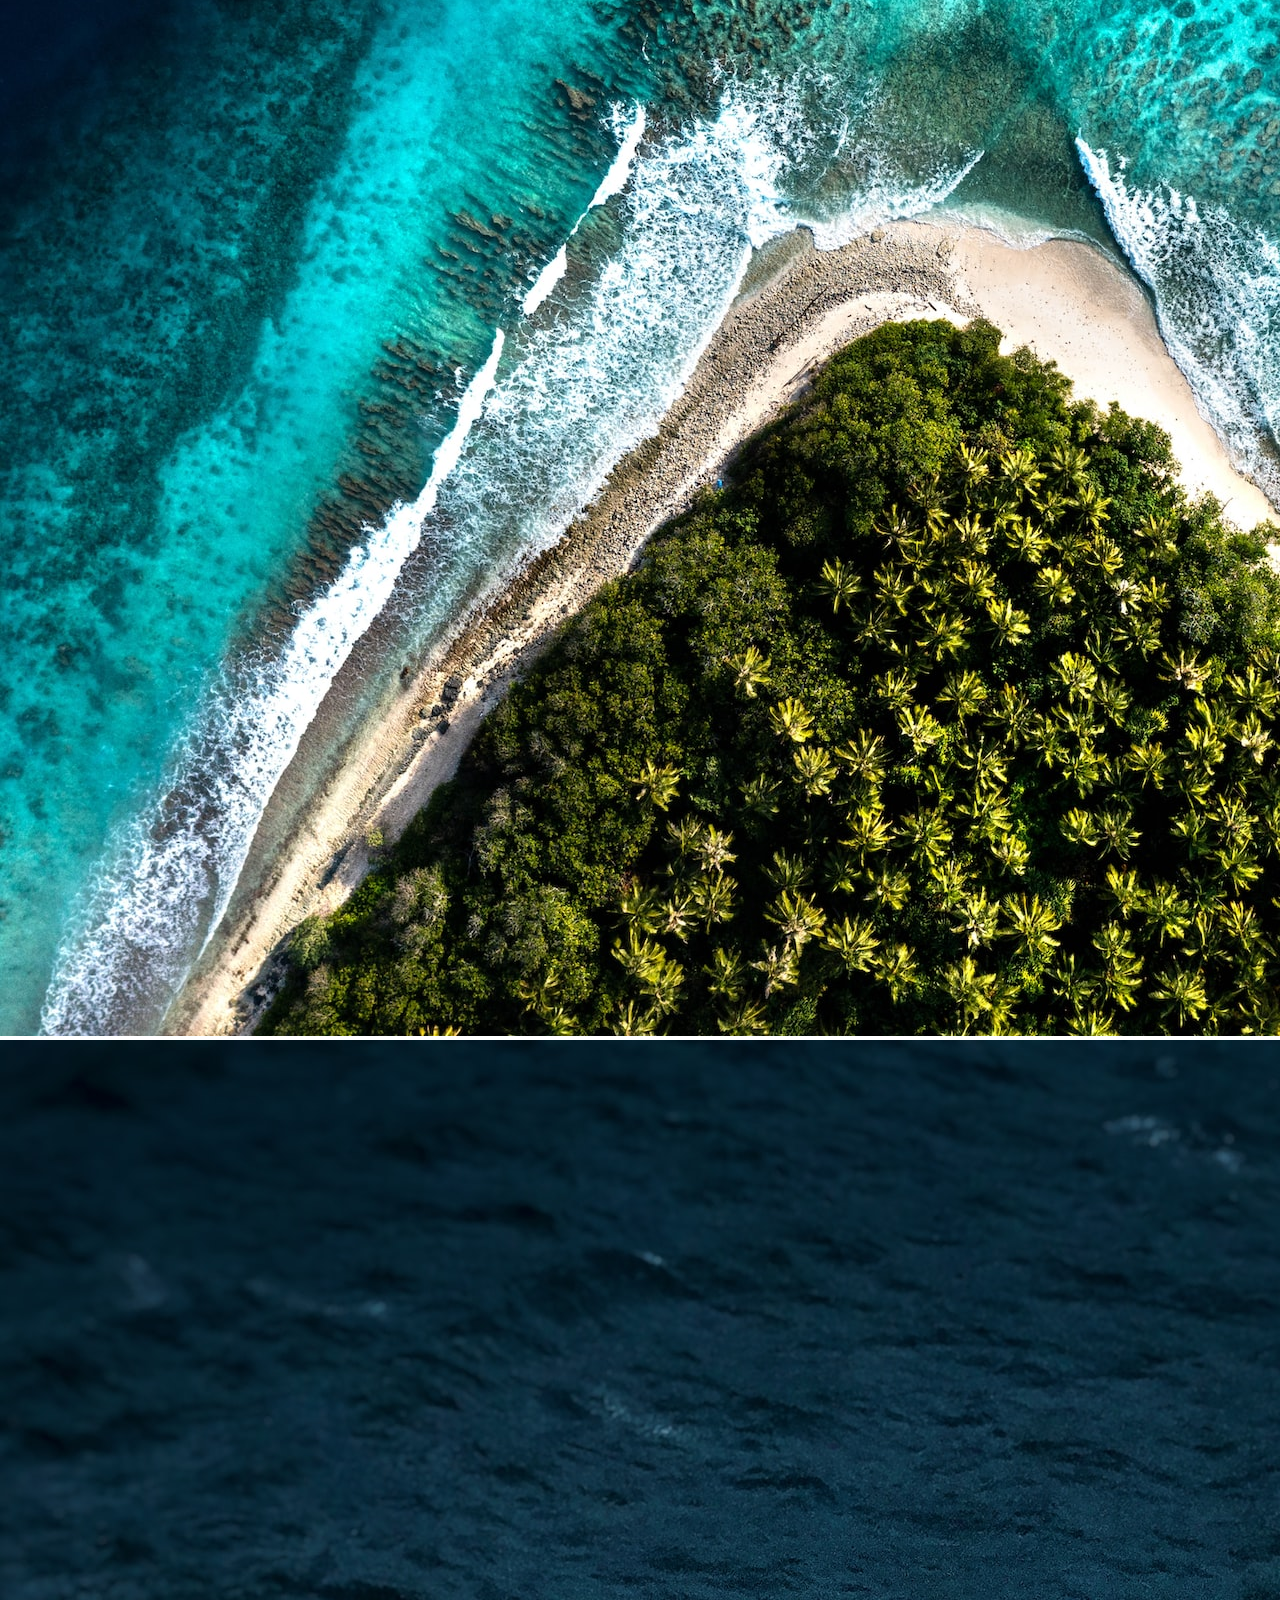
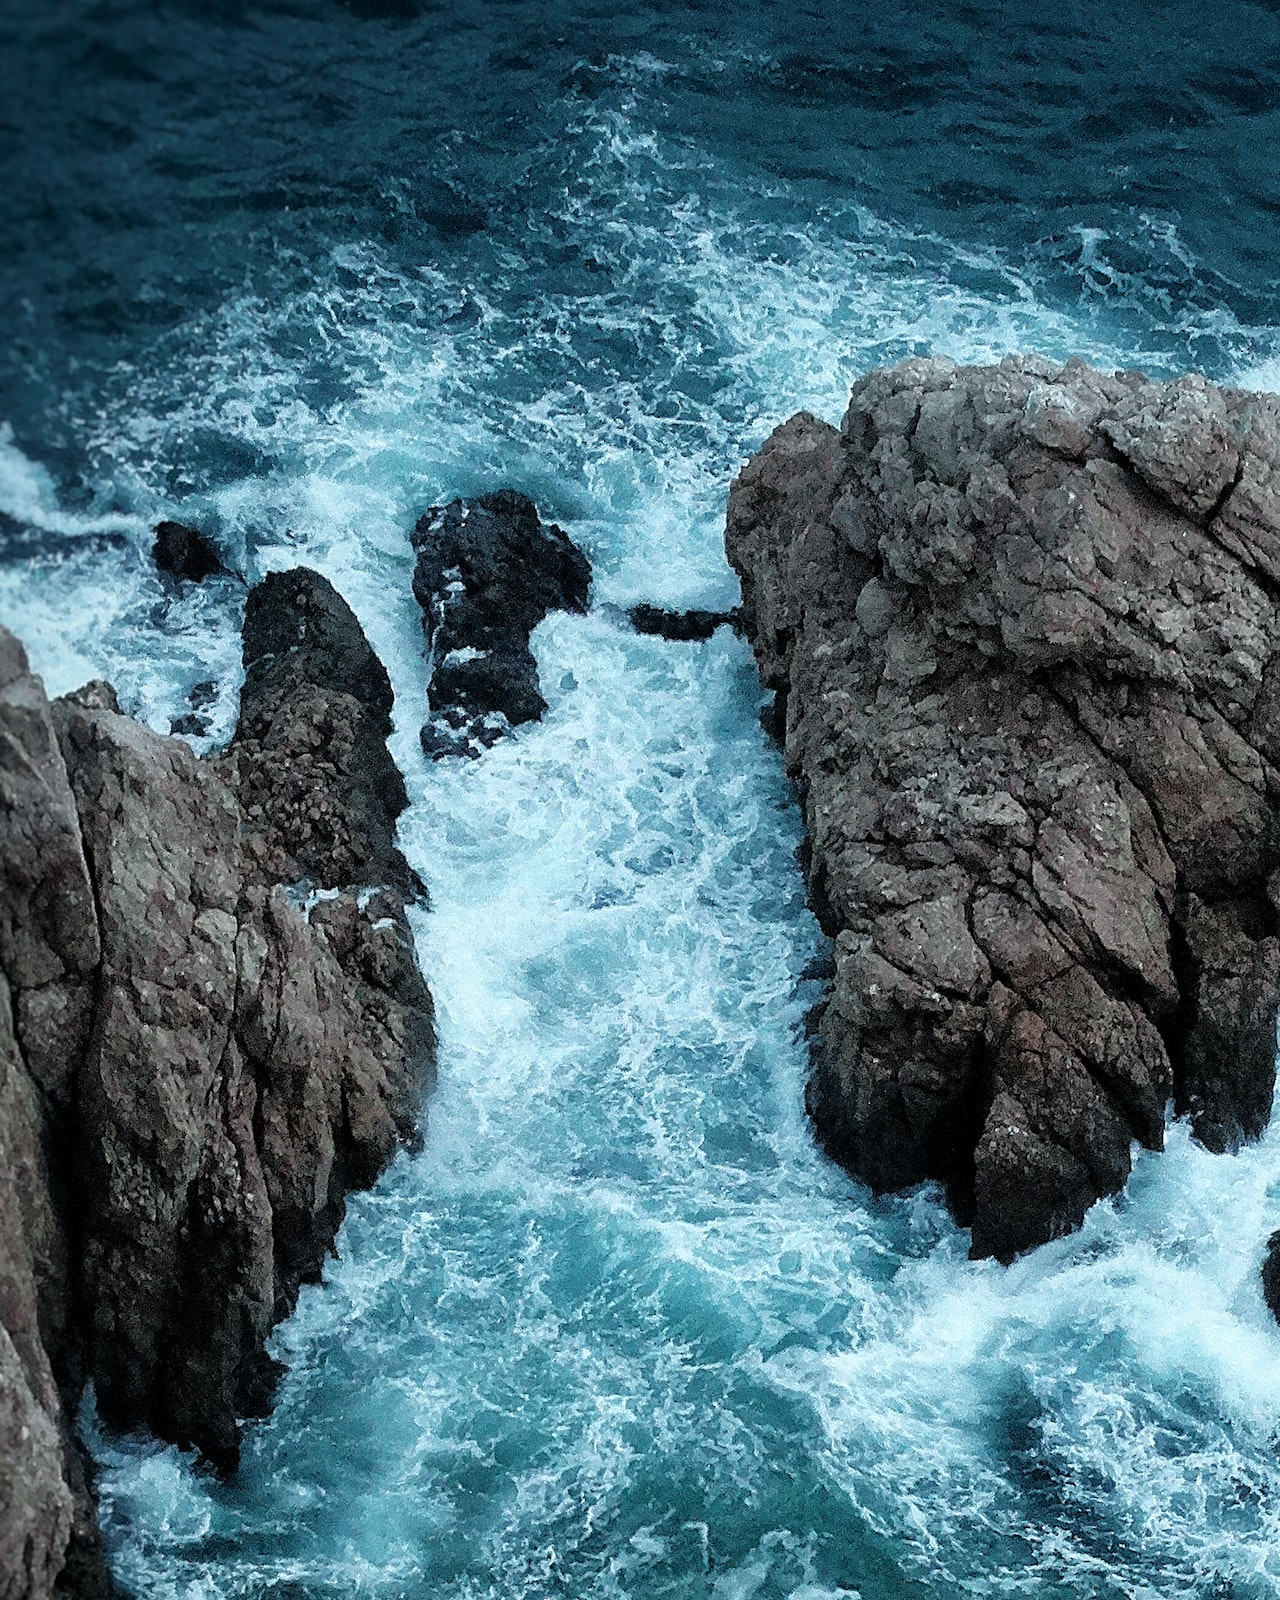
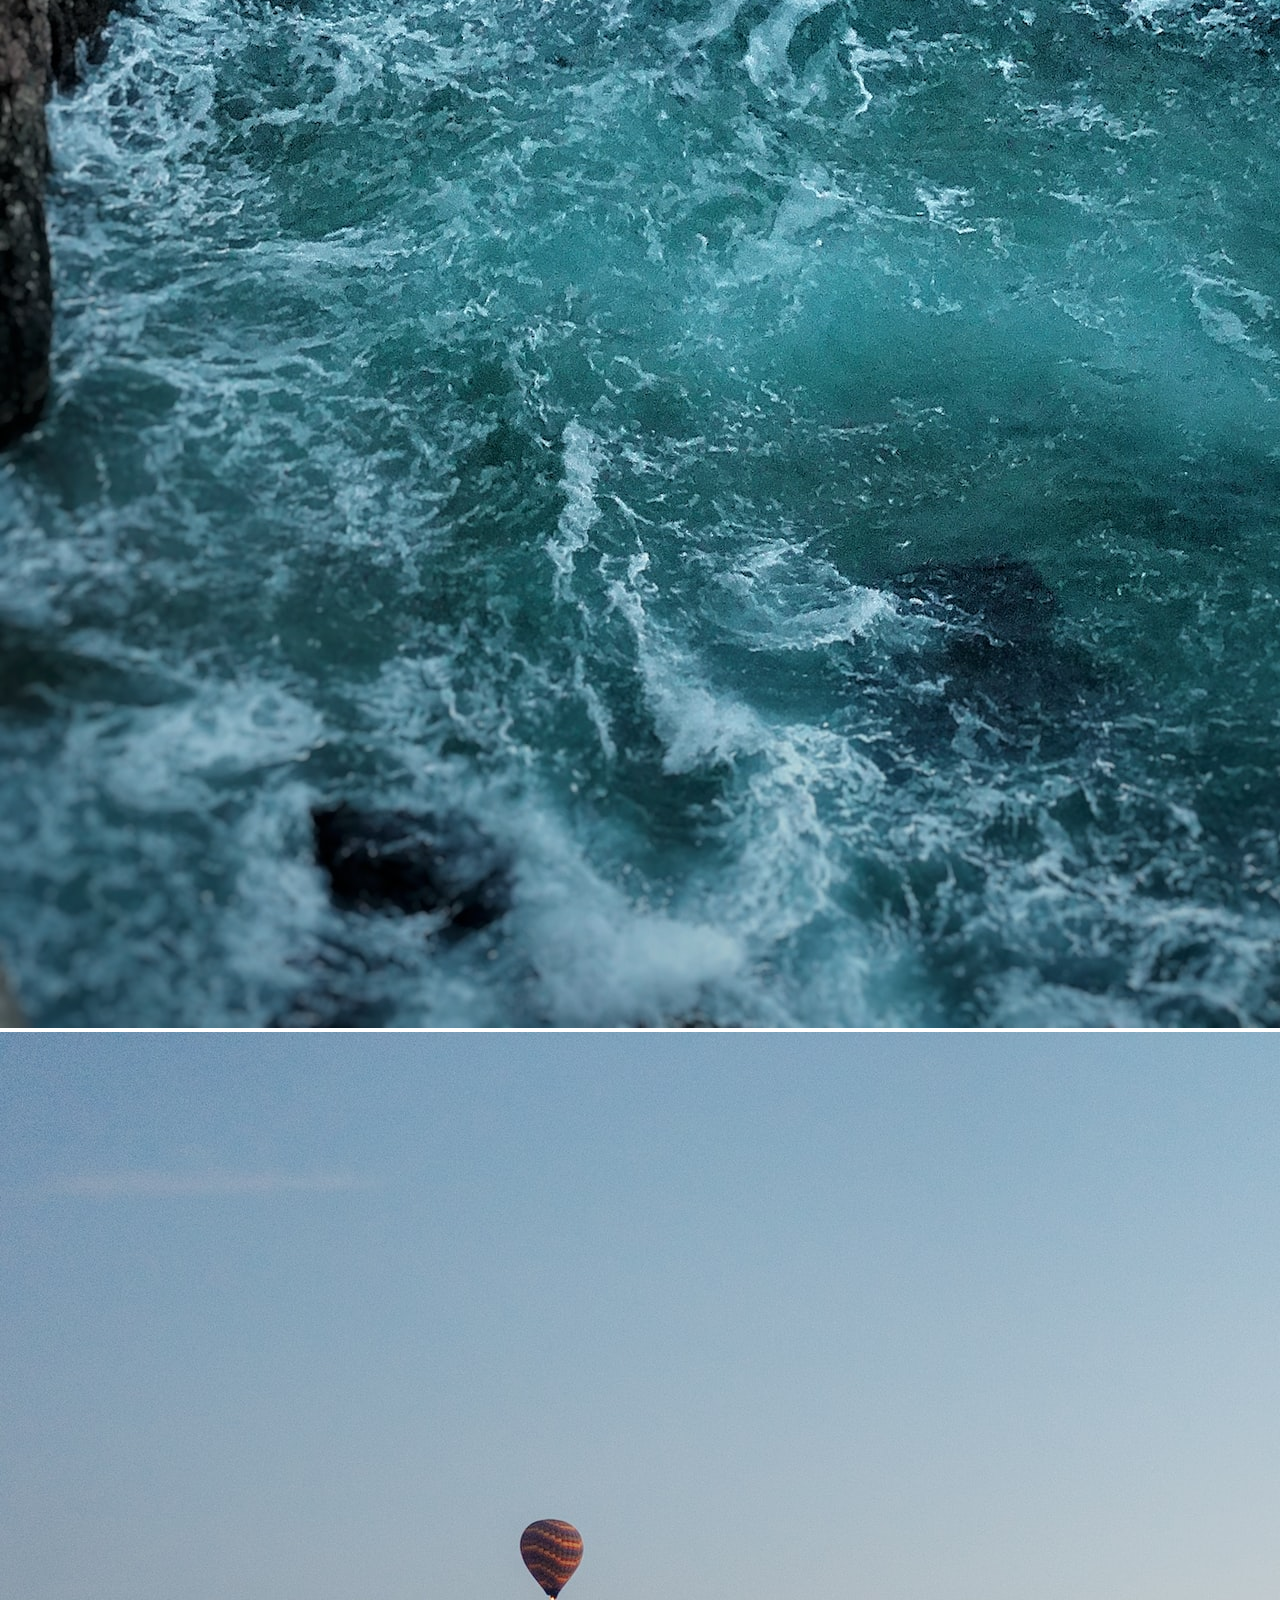
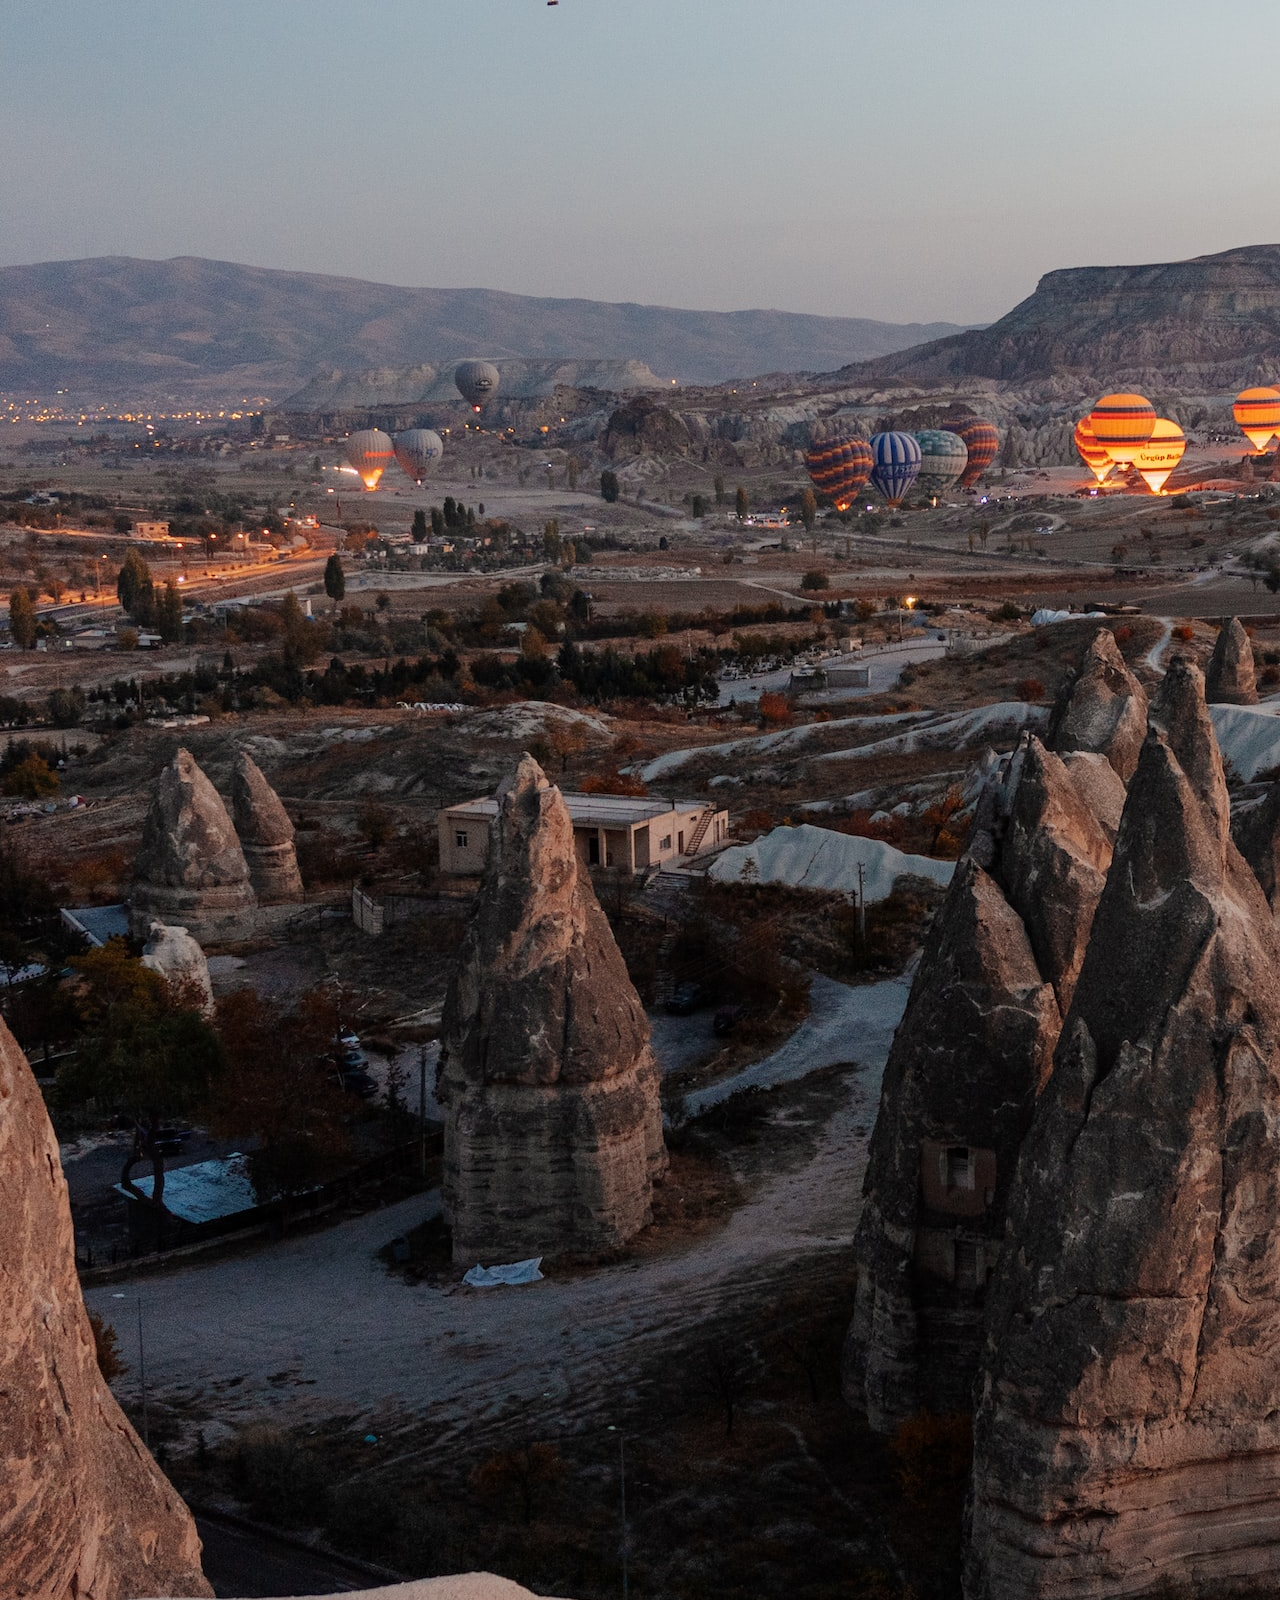
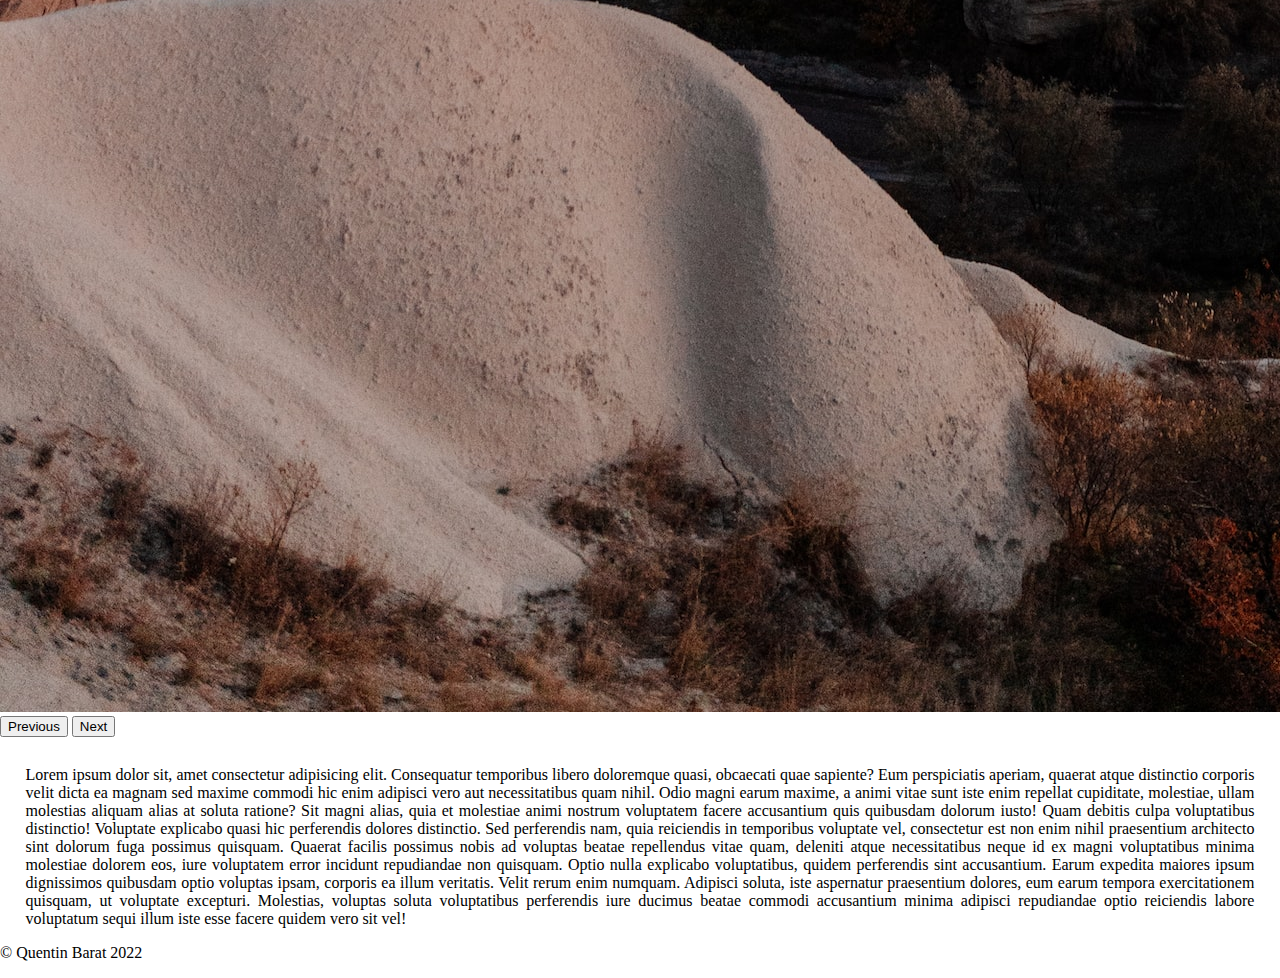
==== commit 8eaf4b2c: "Test netlify" ====
--- a/index.html
+++ b/index.html
@@ -51,7 +51,7 @@
     <main>
         <div class="Texte">
             <div class="Titre">
-                <h3 class="h4">Où souhaitez-vous voyager ?</h3>
+                <h3 class="h4">Où souhaitez-vous voyager, non ?</h3>
             </div>
         </div>  
         <div id="carouselExampleControls" class="carousel slide" data-bs-ride="carousel">
--- a/style.css
+++ b/style.css
@@ -12,5 +12,11 @@
     padding-left: 2%;
     padding-right: 2%;
     padding-top: 1%;
+    text-align: justify;
+}
 
+#boutons{
+    display: flex;
+    background-color: pink;
+    flex-direction: row;
 }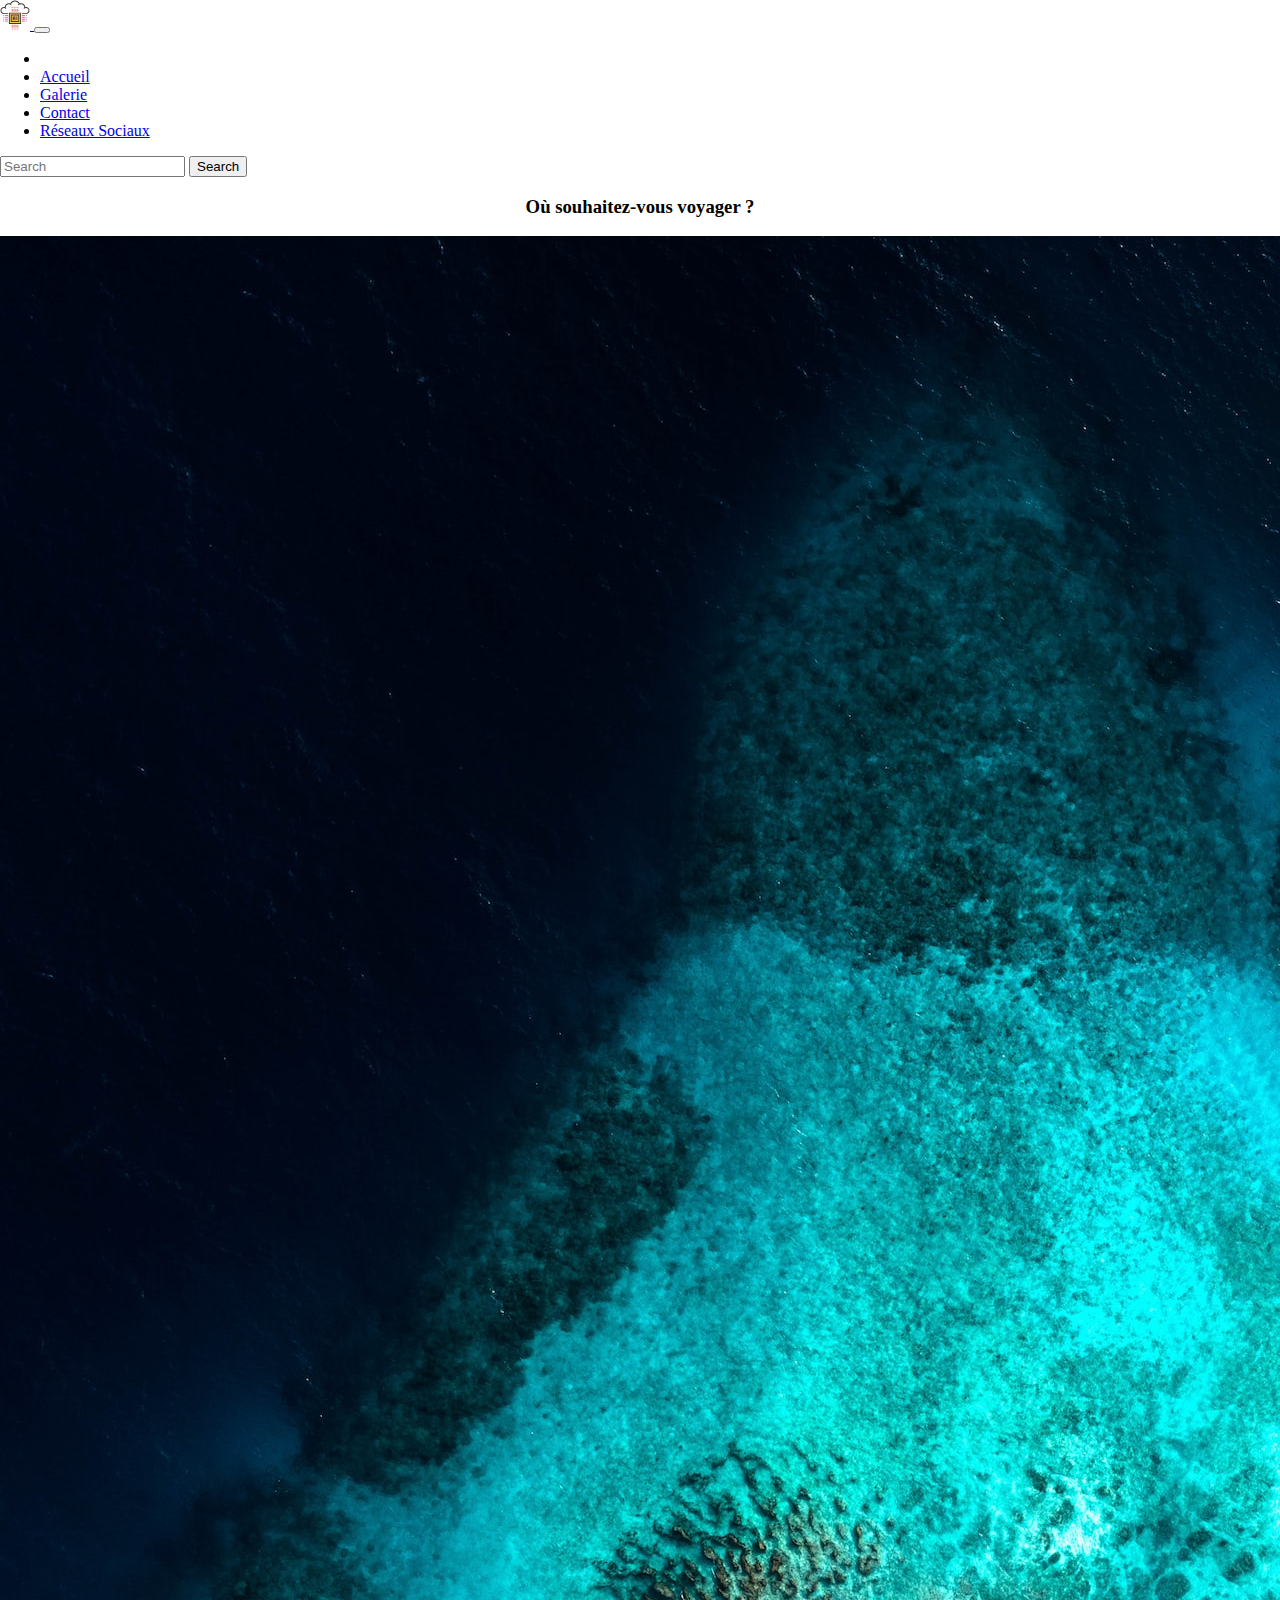
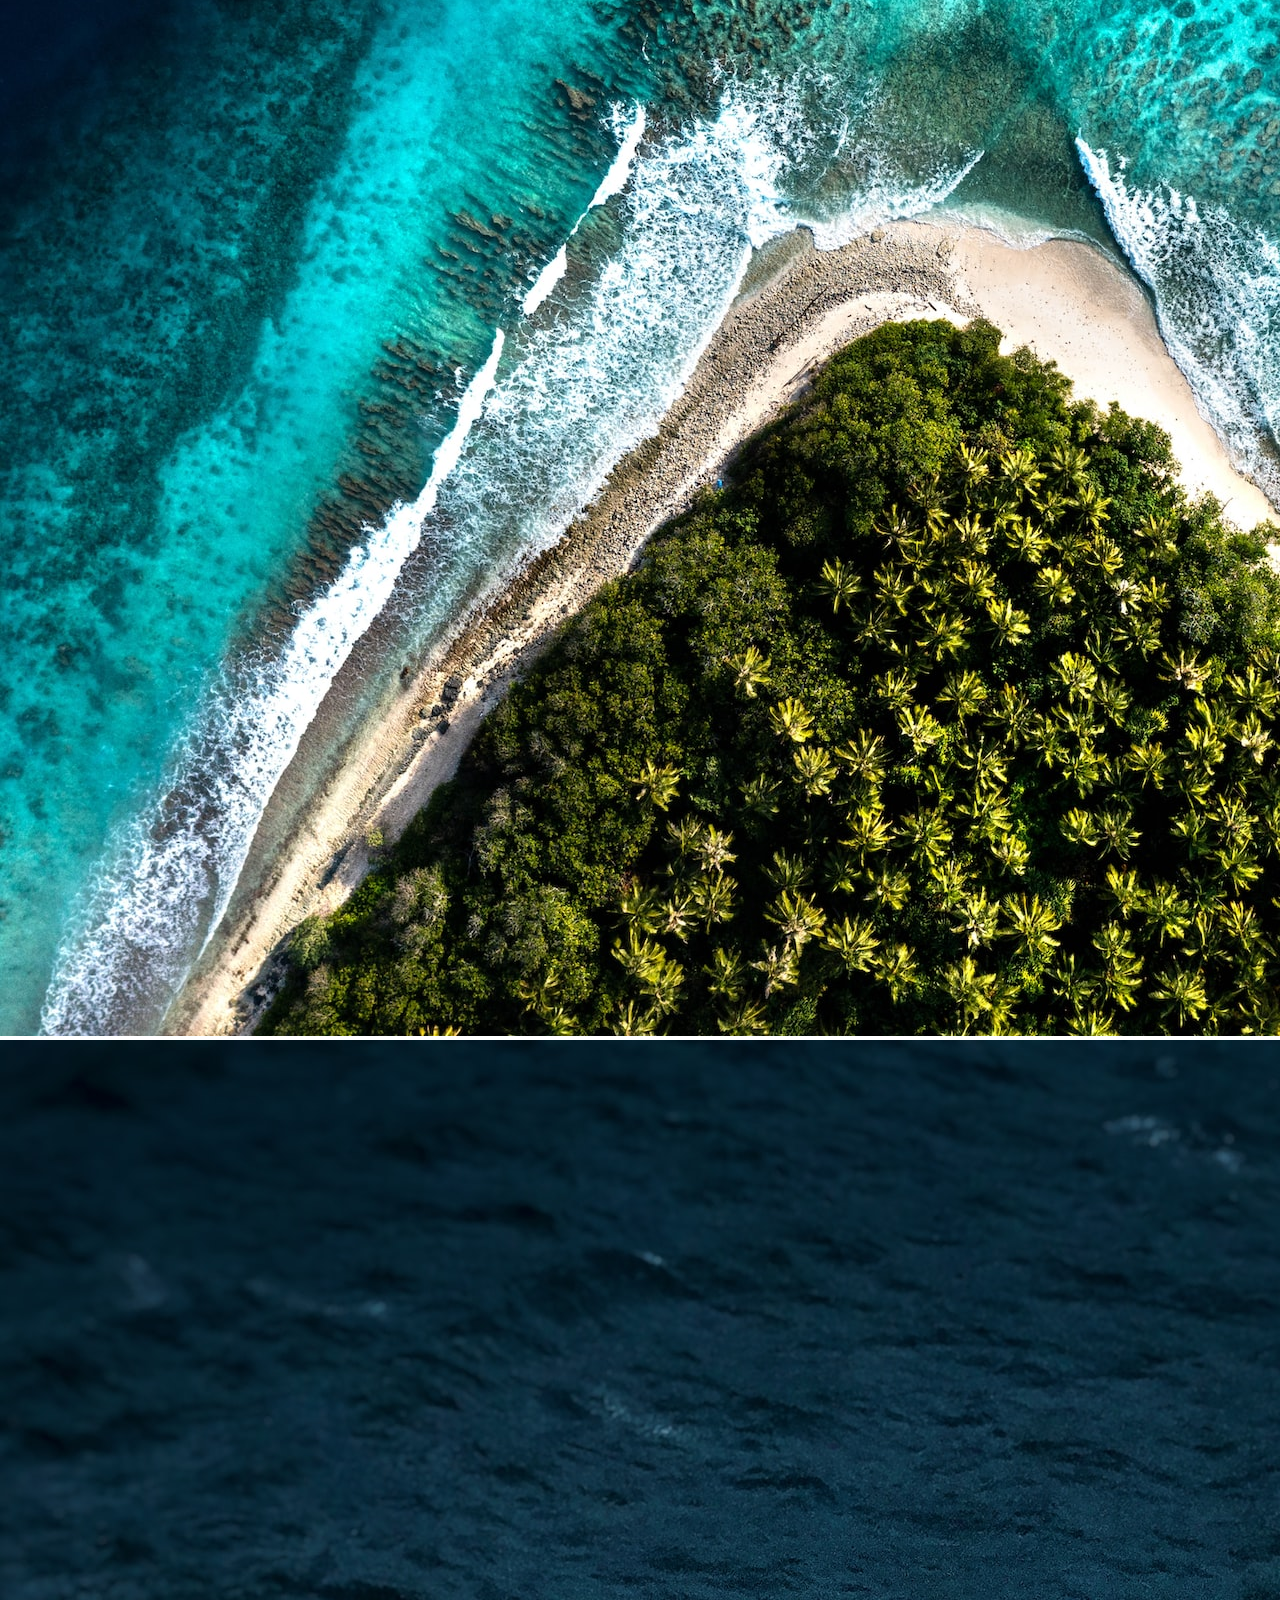
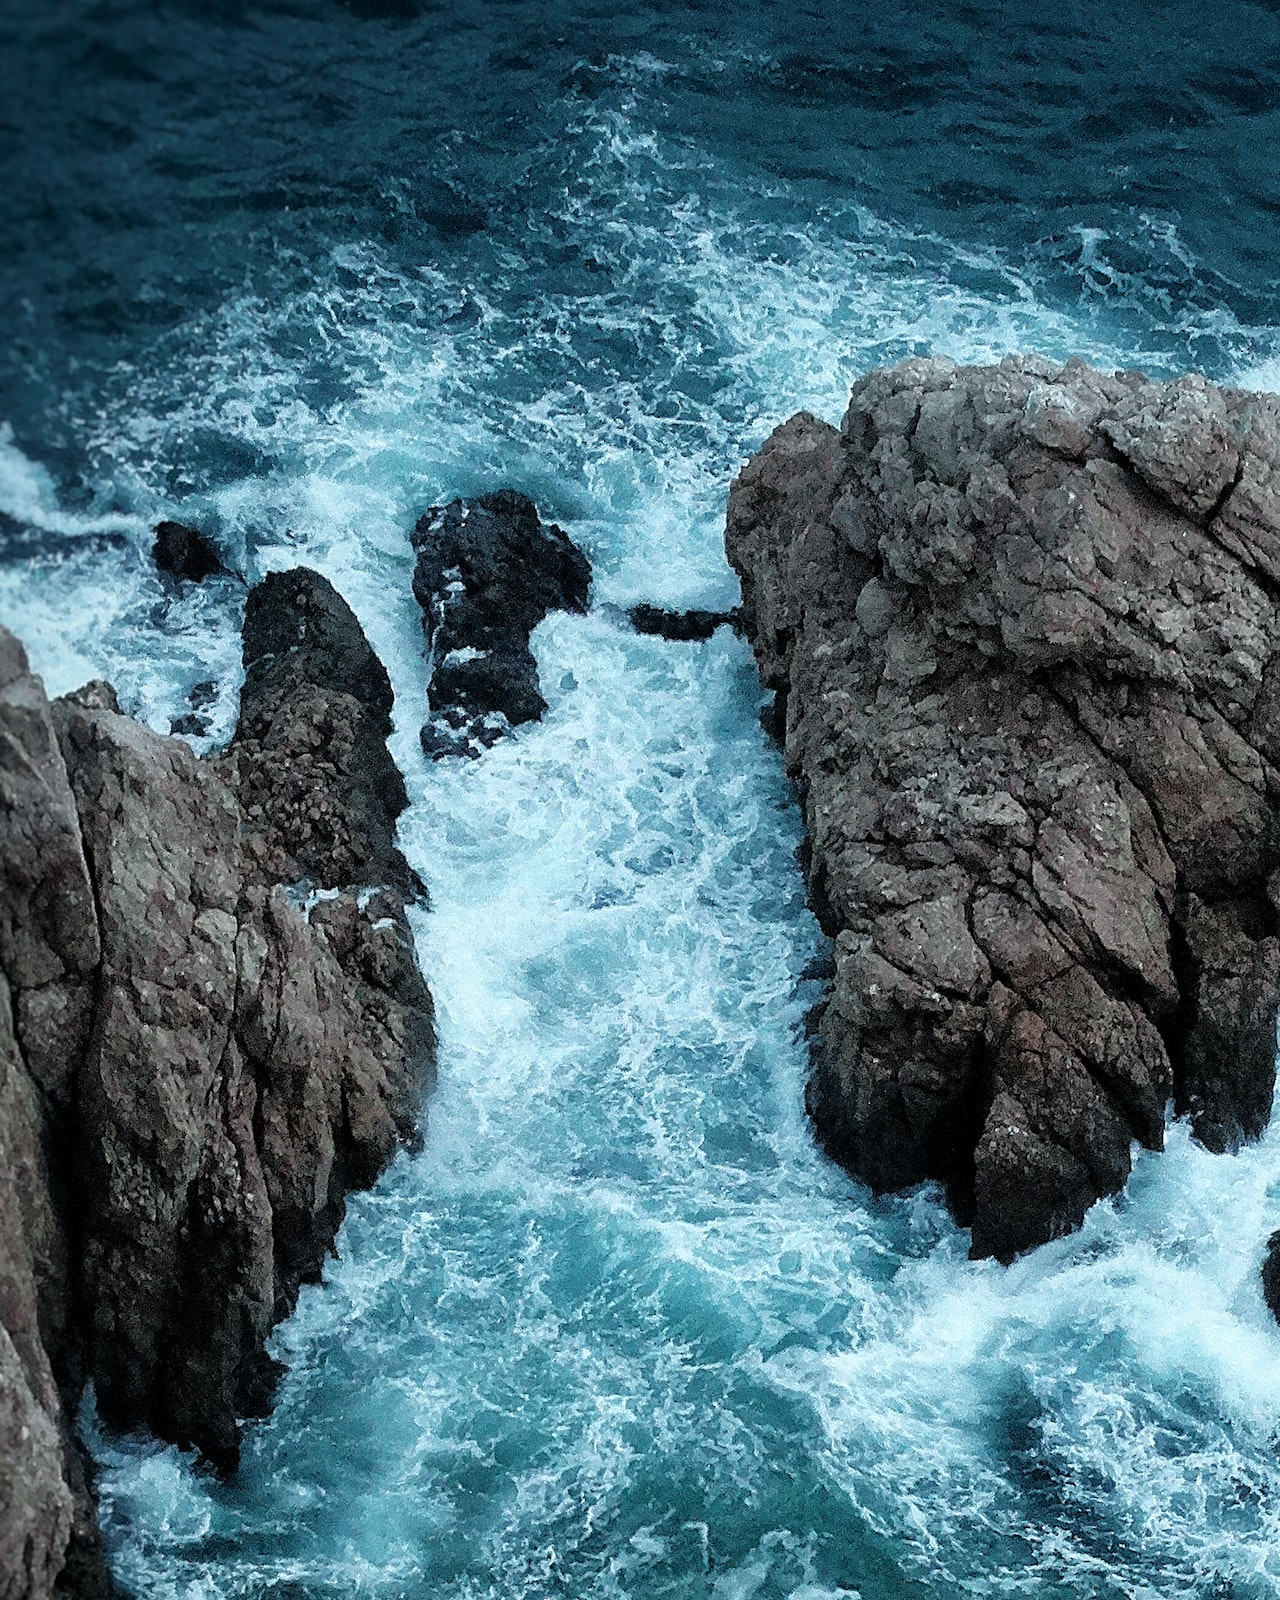
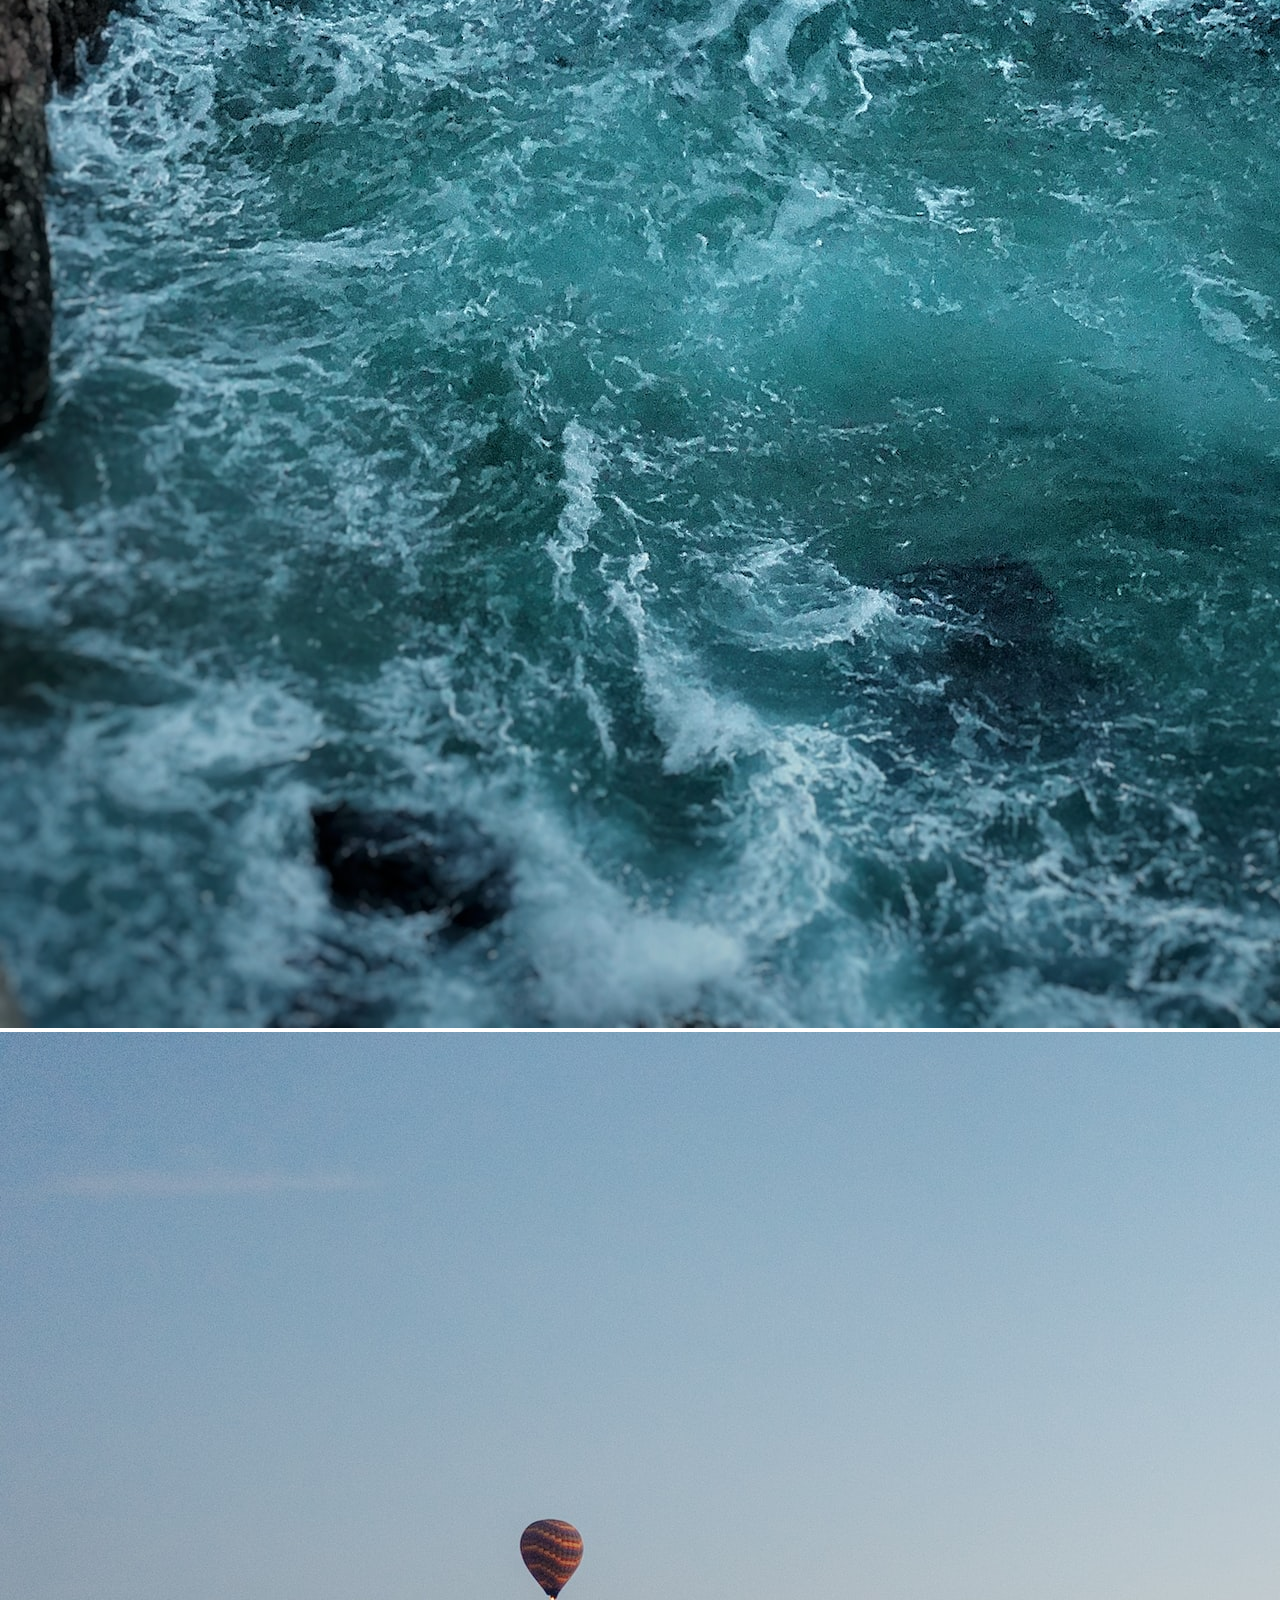
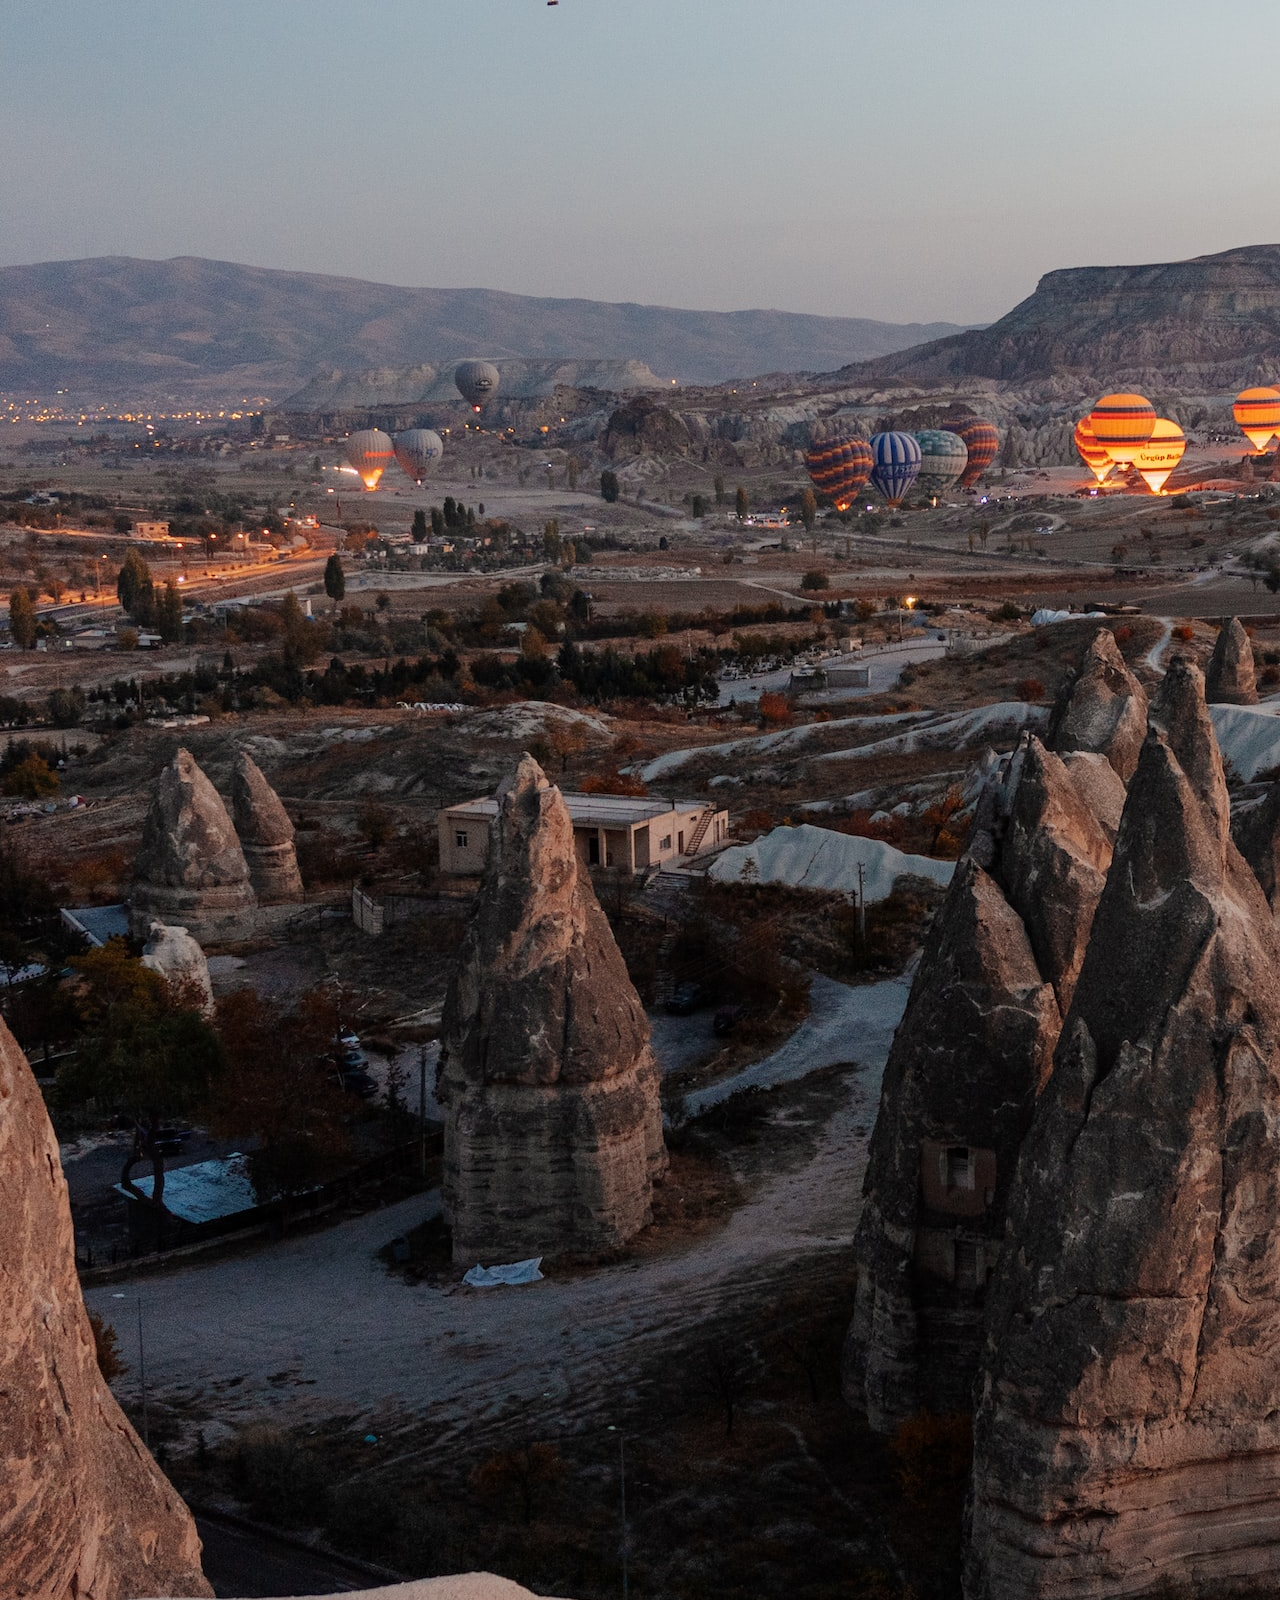
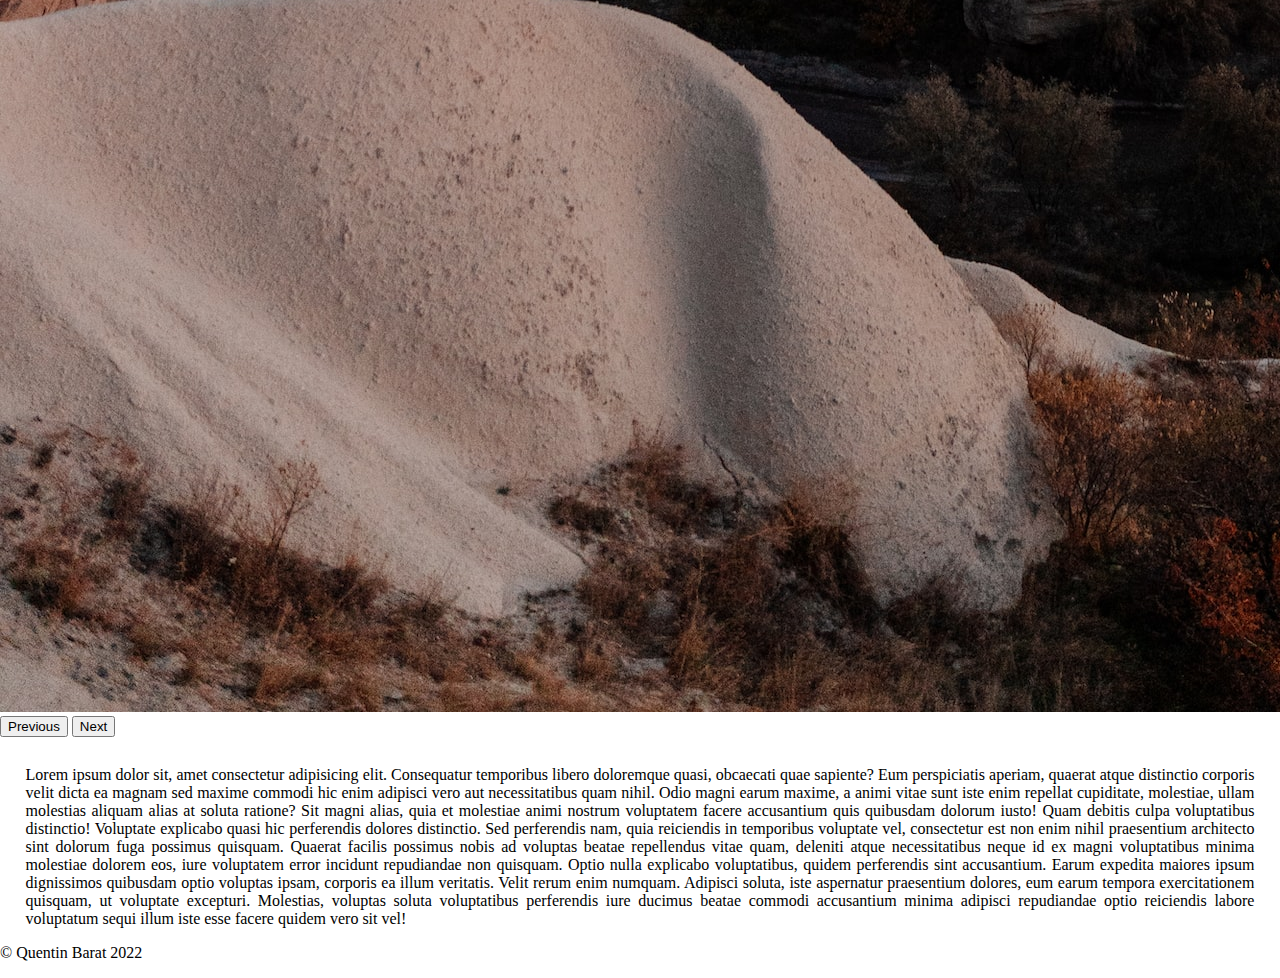
==== commit b4339a89: "Retour en arrière" ====
--- a/index.html
+++ b/index.html
@@ -51,7 +51,7 @@
     <main>
         <div class="Texte">
             <div class="Titre">
-                <h3 class="h4">Où souhaitez-vous voyager, non ?</h3>
+                <h3 class="h4">Où souhaitez-vous voyager ?</h3>
             </div>
         </div>  
         <div id="carouselExampleControls" class="carousel slide" data-bs-ride="carousel">
